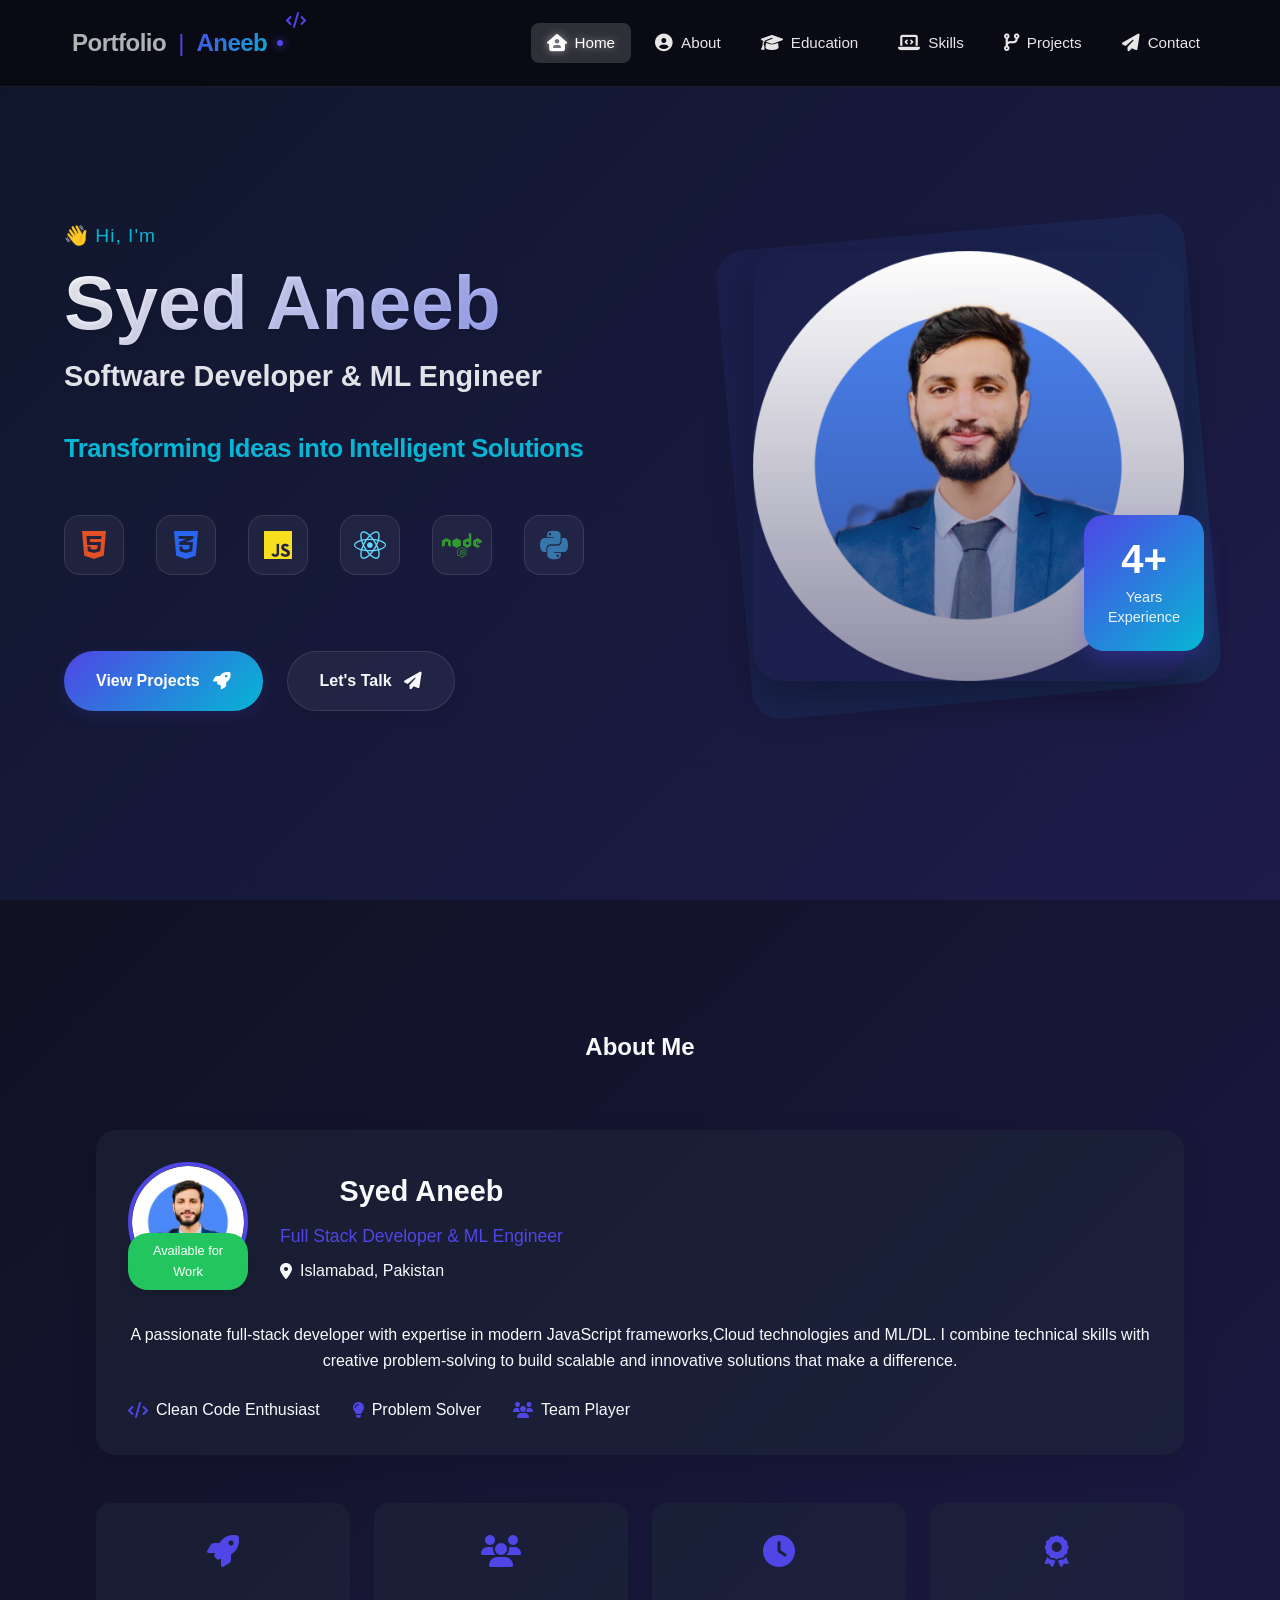
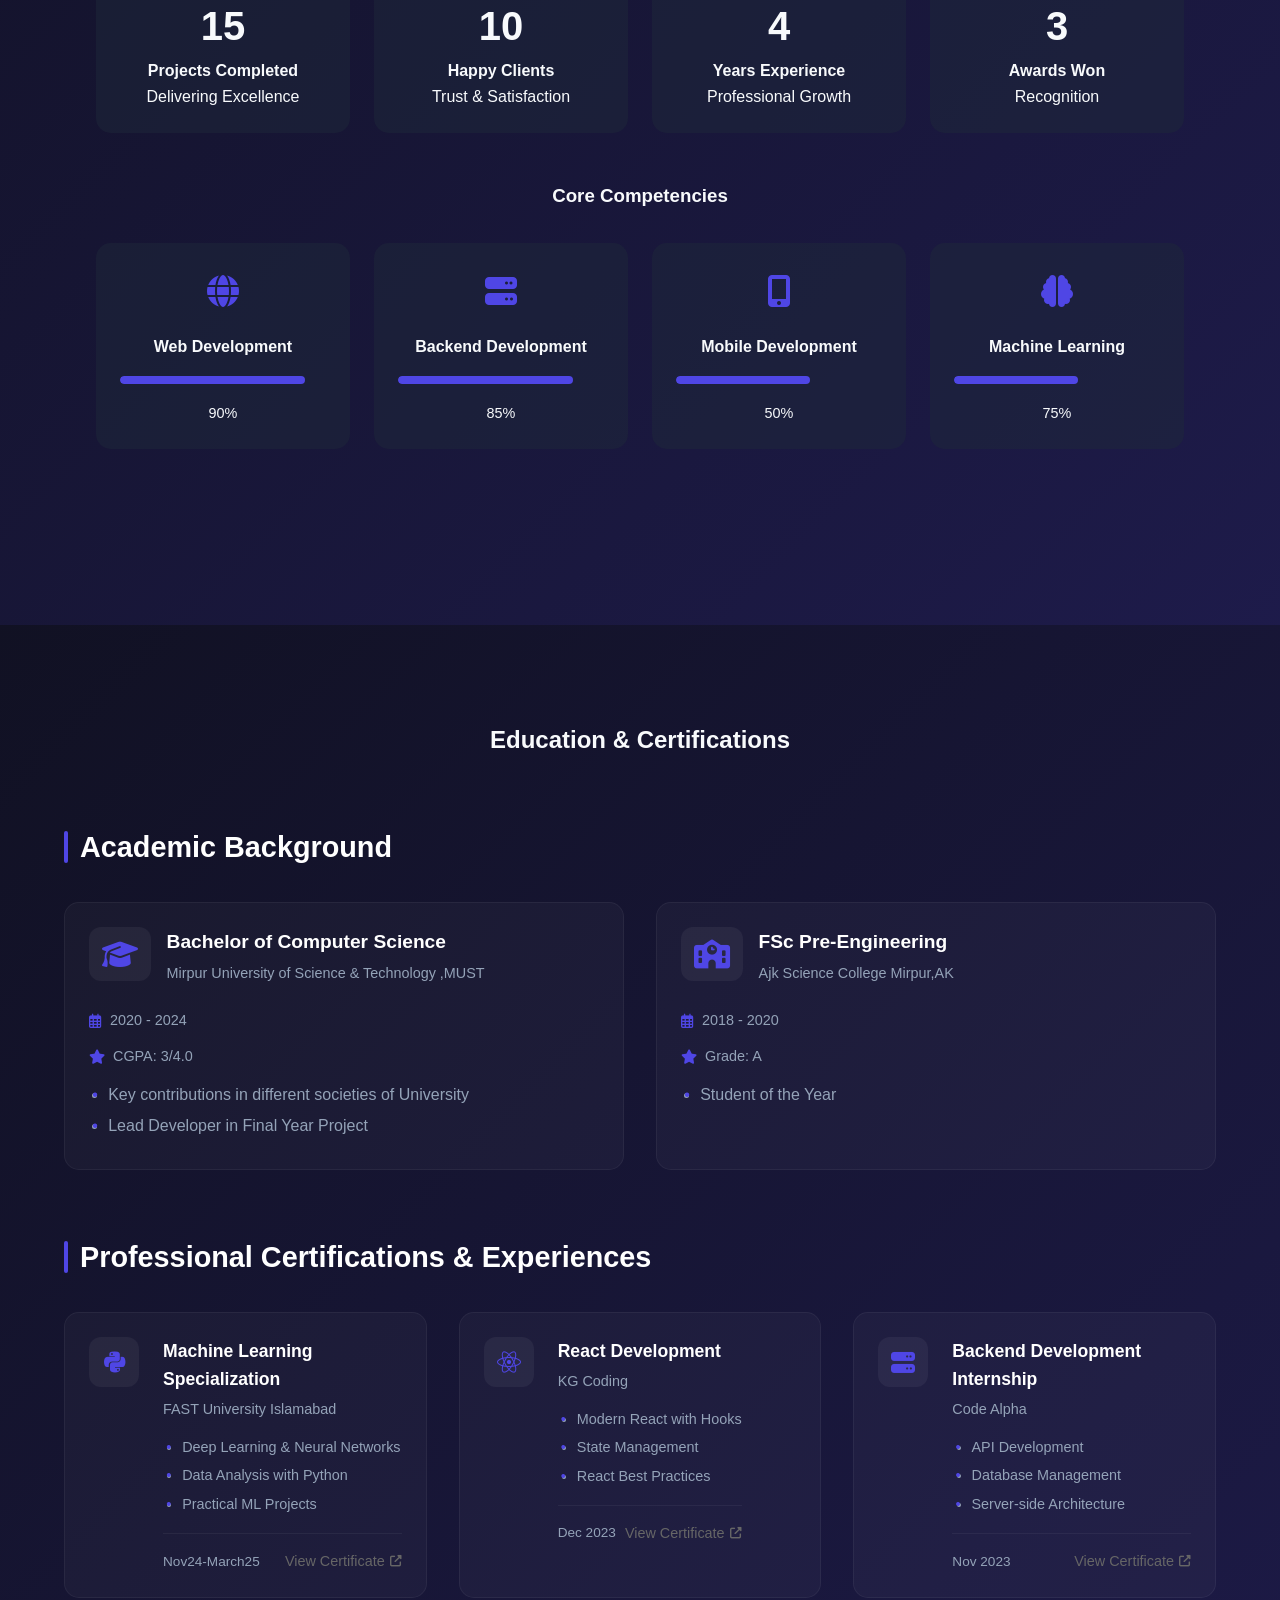
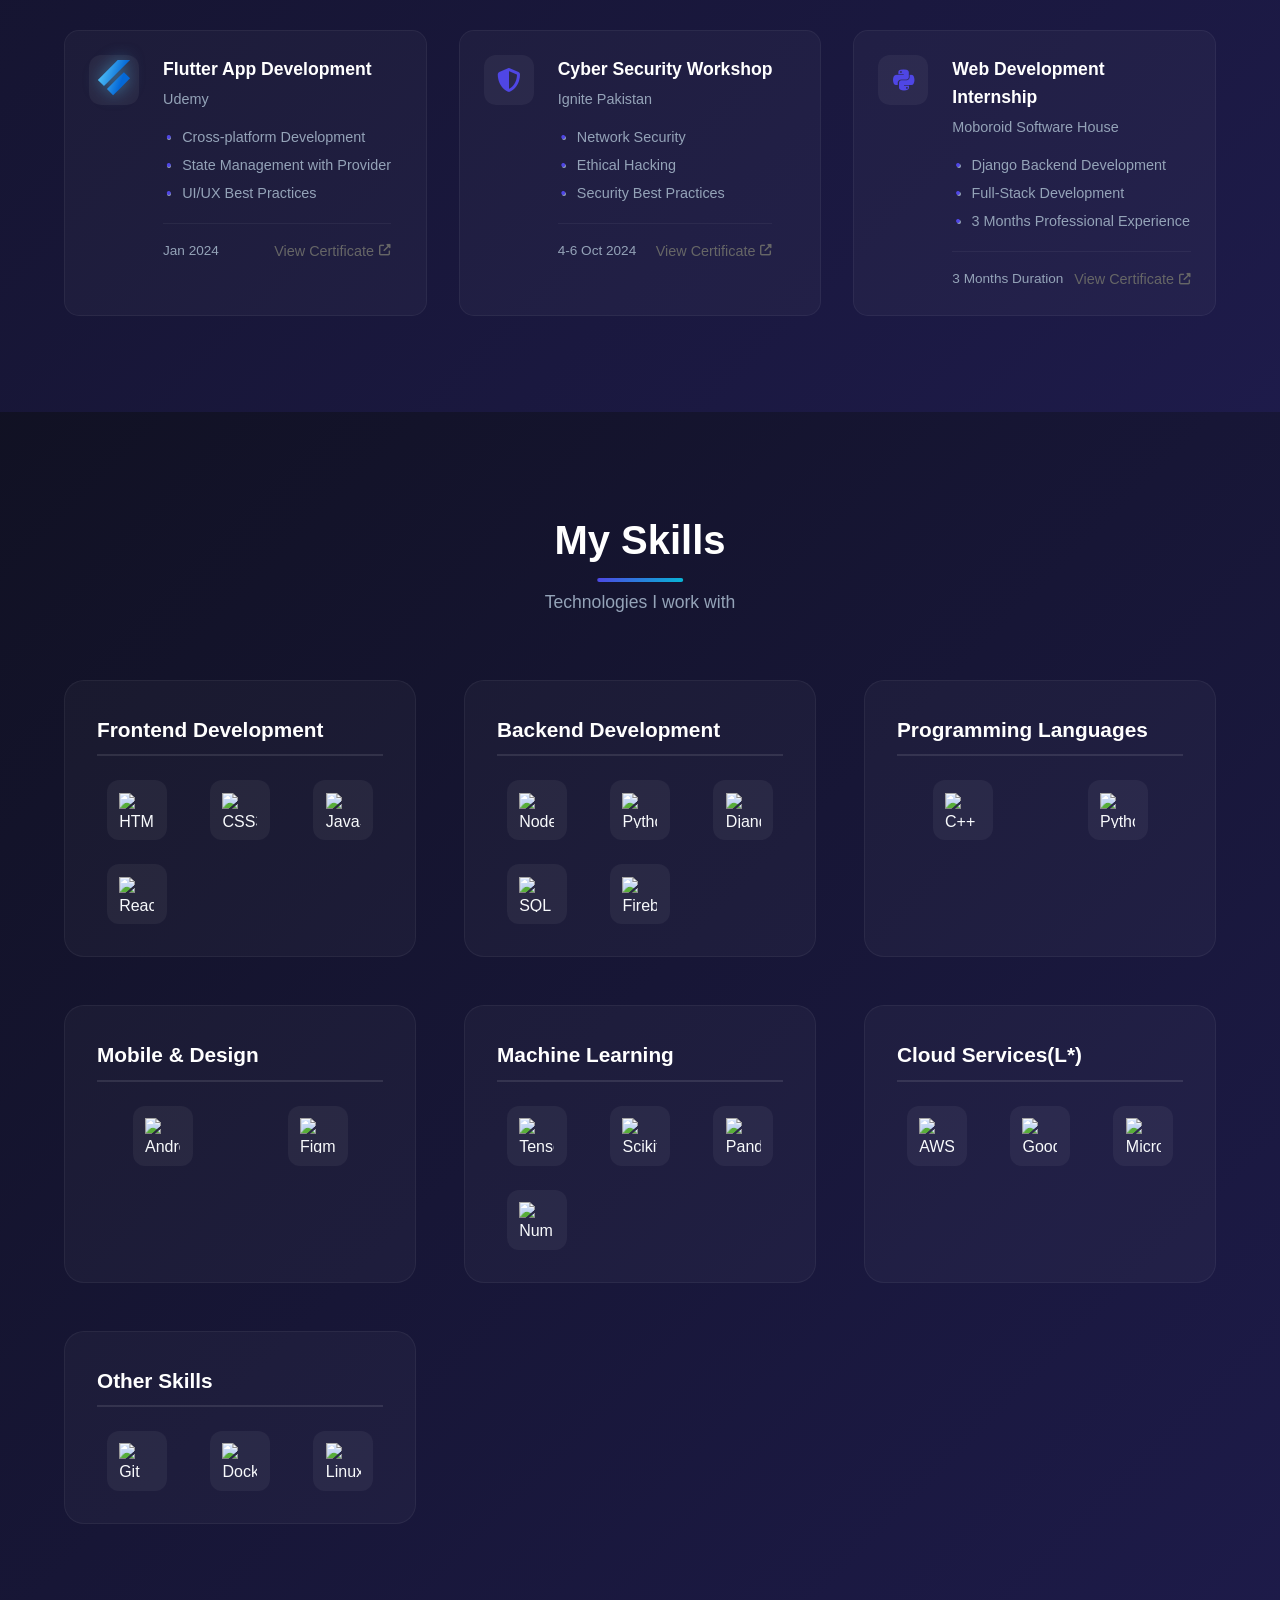
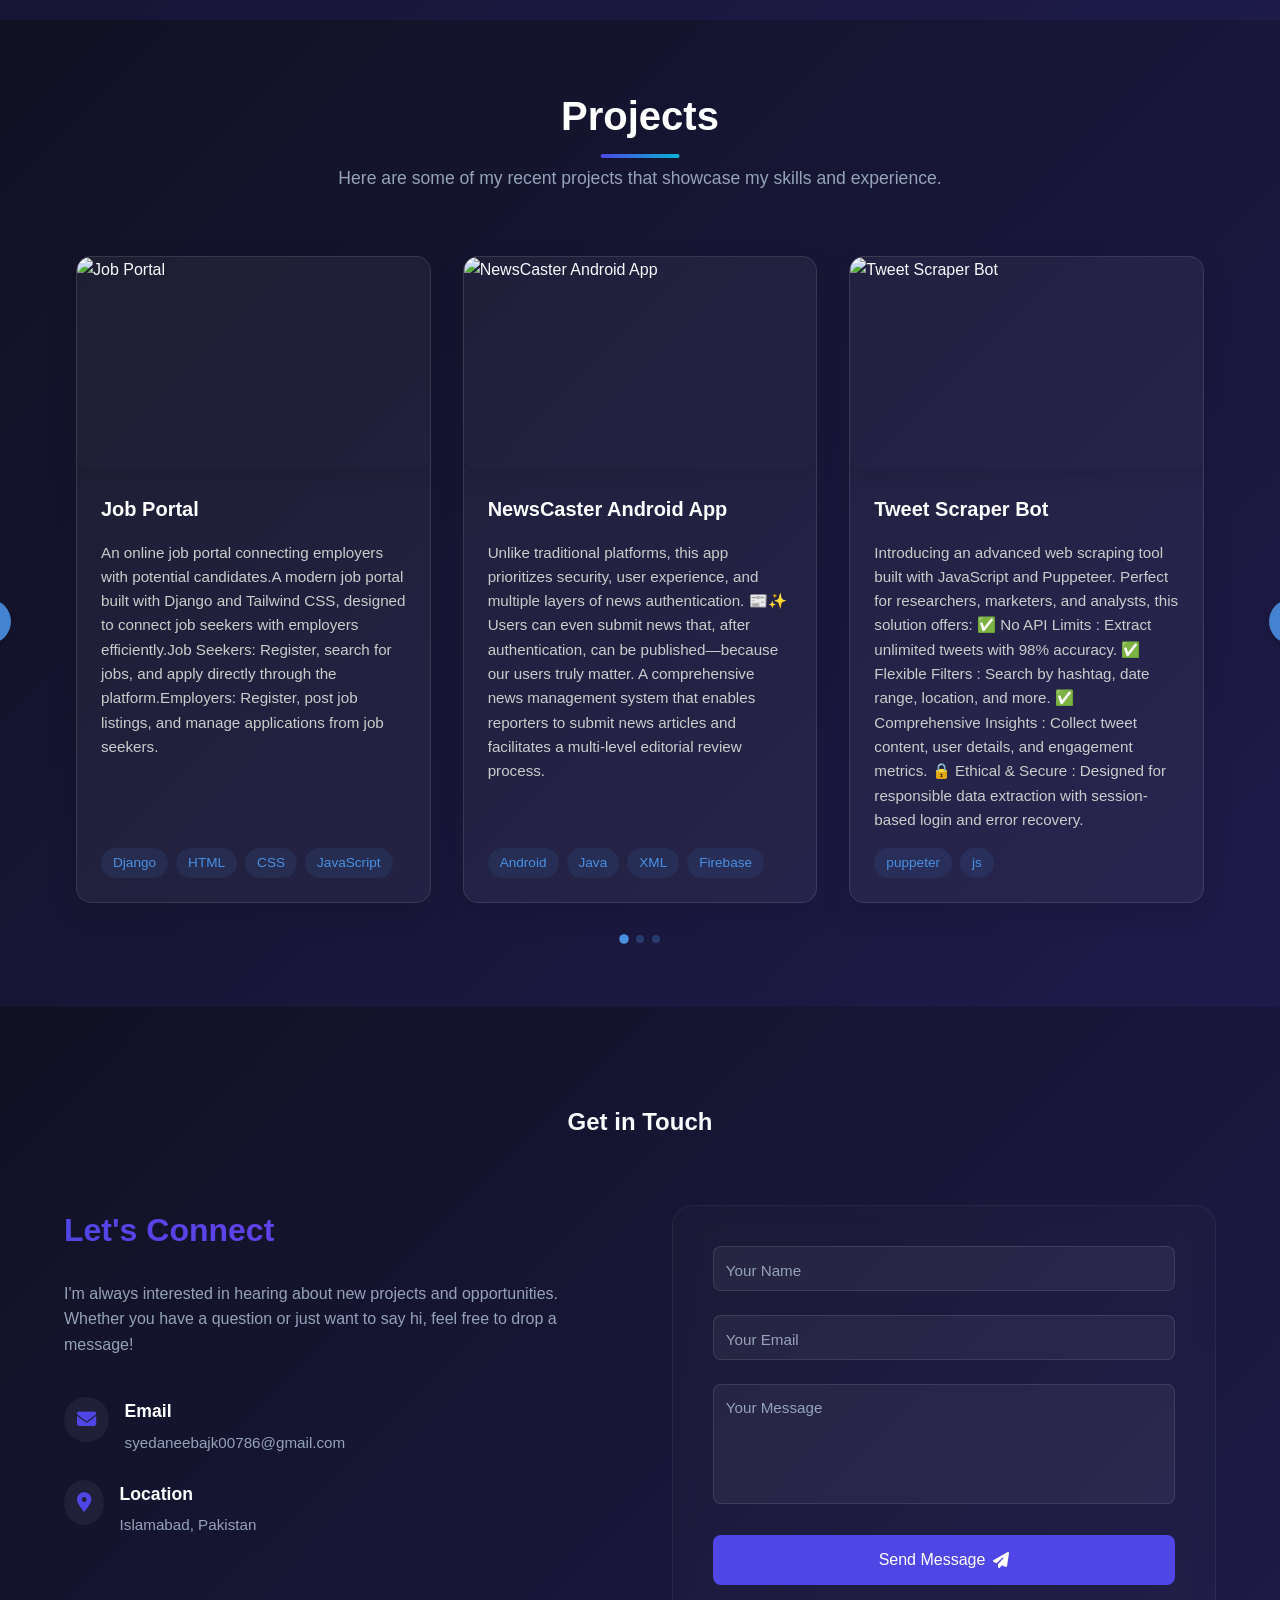
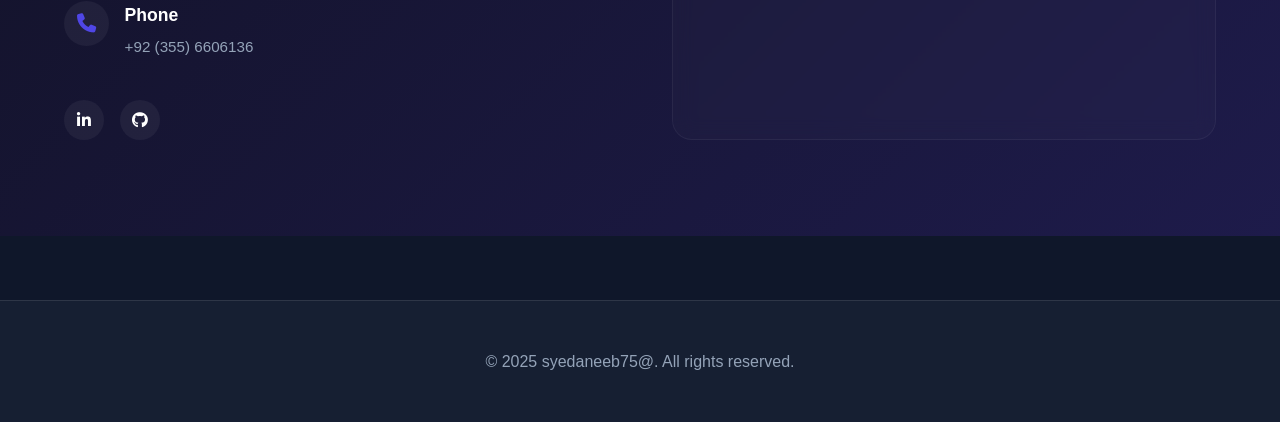
==== pf/html/index.html @ c7d862a1 "Initial commit: Portfolio website with project showcase" ====
<!DOCTYPE html>
<html lang="en">
<head>
    <meta charset="UTF-8">
    <meta name="viewport" content="width=device-width, initial-scale=1.0">
    <title>Full-Stack Developer Portfolio</title>
    <link rel="stylesheet" href="../css/style.css">
    <link rel="stylesheet" href="../css/projects.css">
    <link rel="stylesheet" href="../css/progress.css">
    <link rel="stylesheet" href="../css/contact.css">
    <link rel="stylesheet" href="../css/education.css">
    <link rel="stylesheet" href="../css/about.css">
    <!-- Font Awesome -->
    <link rel="stylesheet" href="https://cdnjs.cloudflare.com/ajax/libs/font-awesome/6.4.0/css/all.min.css">
    <!-- GSAP for animations -->
    <script src="https://cdnjs.cloudflare.com/ajax/libs/gsap/3.12.2/gsap.min.js"></script>
    <script src="https://cdnjs.cloudflare.com/ajax/libs/gsap/3.12.2/ScrollTrigger.min.js"></script>
    <script src="https://cdnjs.cloudflare.com/ajax/libs/gsap/3.12.2/ScrollToPlugin.min.js"></script>
    
    <!-- EmailJS CDN -->
    <script type="text/javascript" src="https://cdn.jsdelivr.net/npm/@emailjs/browser@3/dist/email.min.js"></script>

    <!-- Custom JS -->
    <script src="../js/projects.js" defer></script>
    <script src="../js/about.js" defer></script>
    <script src="../js/progress.js" defer></script>
    <script src="../js/contact.js" defer></script>
</head>
<body>
    <!-- Navigation -->
    <nav class="navbar">
        <div class="nav-container">
            <a href="#" class="nav-logo">
                <div class="logo-wrapper">
                    <span class="logo-text">Portfolio</span>
                    <span class="logo-separator">|</span>
                    <span class="logo-name">Aneeb</span>
                    <div class="logo-dot"></div>
                </div>
                <span class="premium-logo-badge">
                    <i class="fas fa-code"></i>
                </span>
            </a>

            <div class="nav-menu">
                <a href="#home" class="nav-link active">
                    <i class="fas fa-house-user"></i>
                    <span>Home</span>
                </a>
                <a href="#about" class="nav-link">
                    <i class="fas fa-user-circle"></i>
                    <span>About</span>
                </a>
                <a href="#education" class="nav-link">
                    <i class="fas fa-graduation-cap"></i>
                    <span>Education</span>
                </a>
                <a href="#skills" class="nav-link">
                    <i class="fas fa-laptop-code"></i>
                    <span>Skills</span>
                </a>
                <a href="#projects" class="nav-link">
                    <i class="fas fa-code-branch"></i>
                    <span>Projects</span>
                </a>
                <a href="#contact" class="nav-link">
                    <i class="fas fa-paper-plane"></i>
                    <span>Contact</span>
                </a>
            </div>

           
            <button class="nav-toggle">
                <span class="premium-badge">PRO</span>
                <i class="fas fa-bars"></i>
            </button>
        </div>
    </nav>

    <!-- Hero Section -->
    <section id="home" class="hero">
        <div class="hero-container">
            <div class="hero-content">
                <div class="hero-text">
                    <div class="title-wrapper">
                        <span class="pre-title">👋 Hi, I'm</span>
                        <h1 class="hero-title">Syed Aneeb</h1>
                        <p class="hero-role">Software Developer & ML Engineer</p>
                    </div>
                    <p class="hero-subtitle">Transforming Ideas into Intelligent Solutions</p>
                    
                    <div class="tech-stack">
                        <div class="tech-icon" data-tooltip="HTML5">
                            <div class="icon-wrapper">
                                <i class="fab fa-html5" style="color: #e34f26;"></i>
                            </div>
                            <span class="icon-name">HTML5</span>
                        </div>
                        <div class="tech-icon" data-tooltip="CSS3">
                            <div class="icon-wrapper">
                                <i class="fab fa-css3-alt" style="color: #2965f1;"></i>
                            </div>
                            <span class="icon-name">CSS3</span>
                        </div>
                        <div class="tech-icon" data-tooltip="JavaScript">
                            <div class="icon-wrapper">
                                <i class="fab fa-js" style="color: #f7df1e;"></i>
                            </div>
                            <span class="icon-name">JavaScript</span>
                        </div>
                        <div class="tech-icon" data-tooltip="React">
                            <div class="icon-wrapper">
                                <i class="fab fa-react" style="color: #61dafb;"></i>
                            </div>
                            <span class="icon-name">React</span>
                        </div>
                        <div class="tech-icon" data-tooltip="Node.js">
                            <div class="icon-wrapper">
                                <i class="fab fa-node" style="color: #339933;"></i>
                            </div>
                            <span class="icon-name">Node.js</span>
                        </div>
                        <div class="tech-icon" data-tooltip="Python">
                            <div class="icon-wrapper">
                                <i class="fab fa-python" style="color: #3776ab;"></i>
                            </div>
                            <span class="icon-name">Python</span>
                        </div>
                    </div>
                    <div class="hero-cta">
                        <a href="#projects" class="primary-btn">
                            <span>View Projects</span>
                            <i class="fas fa-rocket"></i>
                        </a>
                        <a href="#contact" class="secondary-btn">
                            <span>Let's Talk</span>
                            <i class="fas fa-paper-plane"></i>
                        </a>
                    </div>
                </div>
                <div class="hero-image-container">
                    <div class="hero-image">
                        <div class="image-wrapper">
                            <img src="../images/profile-pic.png" alt="Developer Profile">
                        </div>
                        <div class="experience-badge">
                            <span>4+</span>
                            <p>Years<br>Experience</p>
                        </div>
                    </div>
                    <div class="image-shape"></div>
                </div>
            </div>
        </div>
    </section>

    <!-- About Section -->
    <section id="about" class="about">
        <div class="about-container">
            <div class="about-content">
                <h2 class="section-title">About Me</h2>
                
                <!-- Personal Info Card -->
                <div class="personal-info-card">
                    <div class="info-header">
                        <div class="avatar-wrapper">
                            <img src="../images/profile-pic.png" alt="Profile Picture" class="avatar">
                            <div class="status-badge">
                                <span>Available for Work</span>
                            </div>
                        </div>
                        <div class="header-text">
                            <h3>Syed Aneeb</h3>
                            <p class="role">Full Stack Developer & ML Engineer</p>
                            <div class="location">
                                <i class="fas fa-map-marker-alt"></i>
                                <span>Islamabad, Pakistan</span>
                            </div>
                        </div>
                    </div>
                    
                    <div class="bio-text">
                        <p>A passionate full-stack developer with expertise in modern JavaScript frameworks,Cloud technologies and ML/DL. I combine technical skills with creative problem-solving to build scalable and innovative solutions that make a difference.</p>
                        <div class="key-highlights">
                            <div class="highlight-item">
                                <i class="fas fa-code"></i>
                                <span>Clean Code Enthusiast</span>
                            </div>
                            <div class="highlight-item">
                                <i class="fas fa-lightbulb"></i>
                                <span>Problem Solver</span>
                            </div>
                            <div class="highlight-item">
                                <i class="fas fa-users"></i>
                                <span>Team Player</span>
                            </div>
                        </div>
                    </div>
                </div>

                <!-- Experience Stats -->
                <div class="experience-stats">
                    <div class="stats-grid">
                        <div class="stat-card" data-aos="fade-up">
                            <div class="stat-icon">
                                <i class="fas fa-rocket"></i>
                            </div>
                            <div class="stat-content">
                                <div class="stat-number" data-target="15">0</div>
                                <h4>Projects Completed</h4>
                                <p>Delivering Excellence</p>
                            </div>
                            <div class="progress-ring">
                                <svg>
                                    <circle cx="40" cy="40" r="35"></circle>
                                </svg>
                            </div>
                        </div>

                        <div class="stat-card" data-aos="fade-up" data-aos-delay="100">
                            <div class="stat-icon">
                                <i class="fas fa-users"></i>
                            </div>
                            <div class="stat-content">
                                <div class="stat-number" data-target="10">0</div>
                                <h4>Happy Clients</h4>
                                <p>Trust & Satisfaction</p>
                            </div>
                            <div class="progress-ring">
                                <svg>
                                    <circle cx="40" cy="40" r="35"></circle>
                                </svg>
                            </div>
                        </div>

                        <div class="stat-card" data-aos="fade-up" data-aos-delay="200">
                            <div class="stat-icon">
                                <i class="fas fa-clock"></i>
                            </div>
                            <div class="stat-content">
                                <div class="stat-number" data-target="4">0</div>
                                <h4>Years Experience</h4>
                                <p>Professional Growth</p>
                            </div>
                            <div class="progress-ring">
                                <svg>
                                    <circle cx="40" cy="40" r="35"></circle>
                                </svg>
                            </div>
                        </div>

                        <div class="stat-card" data-aos="fade-up" data-aos-delay="300">
                            <div class="stat-icon">
                                <i class="fas fa-award"></i>
                            </div>
                            <div class="stat-content">
                                <div class="stat-number" data-target="3">0</div>
                                <h4>Awards Won</h4>
                                <p>Recognition</p>
                            </div>
                            <div class="progress-ring">
                                <svg>
                                    <circle cx="40" cy="40" r="35"></circle>
                                </svg>
                            </div>
                        </div>
                    </div>
                </div>

                <!-- Core Competencies -->
                <div class="core-competencies">
                    <h3>Core Competencies</h3>
                    <div class="competencies-grid">
                        <div class="competency-card" data-aos="zoom-in">
                            <div class="competency-icon">
                                <i class="fas fa-globe"></i>
                            </div>
                            <h4>Web Development</h4>
                            <div class="skill-bar">
                                <div class="skill-progress" data-progress="90"></div>
                            </div>
                            <span class="skill-percentage">90%</span>
                        </div>

                        <div class="competency-card" data-aos="zoom-in" data-aos-delay="100">
                            <div class="competency-icon">
                                <i class="fas fa-server"></i>
                            </div>
                            <h4>Backend Development</h4>
                            <div class="skill-bar">
                                <div class="skill-progress" data-progress="85"></div>
                            </div>
                            <span class="skill-percentage">85%</span>
                        </div>

                        <div class="competency-card" data-aos="zoom-in" data-aos-delay="200">
                            <div class="competency-icon">
                                <i class="fas fa-mobile-alt"></i>
                            </div>
                            <h4>Mobile Development</h4>
                            <div class="skill-bar">
                                <div class="skill-progress" data-progress="65"></div>
                            </div>
                            <span class="skill-percentage">50%</span>
                        </div>

                        <div class="competency-card" data-aos="zoom-in" data-aos-delay="300">
                            <div class="competency-icon">
                                <i class="fas fa-brain"></i>
                            </div>
                            <h4>Machine Learning</h4>
                            <div class="skill-bar">
                                <div class="skill-progress" data-progress="60"></div>
                            </div>
                            <span class="skill-percentage">75%</span>
                        </div>
                    </div>
                </div>
            </div>
        </div>
    </section>

    <!-- Education Section -->
    <section id="education" class="education">
        <div class="container">
            <h2 class="section-title">Education & Certifications</h2>
            <div class="education-wrapper">
                <!-- Academic Education -->
                <div class="education-group">
                    <h3 class="group-title">Academic Background</h3>
                    <div class="education-cards">
                        <div class="education-card" data-aos="fade-up">
                            <div class="card-header">
                                <i class="fas fa-graduation-cap"></i>
                                <div class="header-content">
                                    <h4>Bachelor of Computer Science</h4>
                                    <p class="institution">Mirpur University of Science & Technology ,MUST</p>
                                </div>
                            </div>
                            <div class="card-body">
                                <p class="duration"><i class="far fa-calendar-alt"></i> 2020 - 2024</p>
                                <p class="grade"><i class="fas fa-star"></i> CGPA: 3/4.0</p>
                                <ul class="highlights">
                                    <li>Key contributions in different societies of University</li>
                                
                                    <li>Lead Developer in Final Year Project</li>
                                </ul>
                            </div>
                        </div>

                        <div class="education-card" data-aos="fade-up" data-aos-delay="100">
                            <div class="card-header">
                                <i class="fas fa-school"></i>
                                <div class="header-content">
                                    <h4>FSc Pre-Engineering</h4>
                                    <p class="institution">Ajk Science College Mirpur,AK</p>
                                </div>
                            </div>
                            <div class="card-body">
                                <p class="duration"><i class="far fa-calendar-alt"></i> 2018 - 2020</p>
                                <p class="grade"><i class="fas fa-star"></i> Grade: A</p>
                                <ul class="highlights">
                                    <li>Student of the Year</li>
                                    
                                </ul>
                            </div>
                        </div>
                    </div>
                </div>

                <!-- Certifications -->
                <div class="education-group">
                    <h3 class="group-title">Professional Certifications & Experiences</h3>
                    <div class="certifications-wrapper">
                        <div class="certifications-grid">
                            <!-- Machine Learning Certification -->
                            <div class="certification-card" data-aos="fade-up" data-certificate-url="../images/MLC.jpg">
                                <div class="cert-icon">
                                    <i class="fab fa-python"></i>
                                </div>
                                <div class="cert-content">
                                    <h4>Machine Learning Specialization</h4>
                                    <p class="issuer">FAST University Islamabad</p>
                                    <ul class="cert-details">
                                        <li>Deep Learning & Neural Networks</li>
                                        <li>Data Analysis with Python</li>
                                        <li>Practical ML Projects</li>
                                    </ul>
                                    <div class="cert-footer">
                                        <span class="date">Nov24-March25</span>
                                        <a href="javascript:void(0)" class="view-cert">View Certificate <i class="fas fa-external-link-alt"></i></a>
                                    </div>
                                </div>
                            </div>

                            <!-- React Development -->
                            <div class="certification-card" data-aos="fade-up" data-aos-delay="100">
                                <div class="cert-icon">
                                    <i class="fab fa-react"></i>
                                </div>
                                <div class="cert-content">
                                    <h4>React Development</h4>
                                    <p class="issuer">KG Coding</p>
                                    <ul class="cert-details">
                                        <li>Modern React with Hooks</li>
                                        <li>State Management</li>
                                        <li>React Best Practices</li>
                                    </ul>
                                    <div class="cert-footer">
                                        <span class="date">Dec 2023</span>
                                        <a href="javascript:void(0)" class="view-cert">View Certificate <i class="fas fa-external-link-alt"></i></a>
                                    </div>
                                </div>
                            </div>

                            <!-- Backend Development Internship -->
                            <div class="certification-card" data-aos="fade-up" data-aos-delay="200">
                                <div class="cert-icon">
                                    <i class="fas fa-server"></i>
                                </div>
                                <div class="cert-content">
                                    <h4>Backend Development Internship</h4>
                                    <p class="issuer">Code Alpha</p>
                                    <ul class="cert-details">
                                        <li>API Development</li>
                                        <li>Database Management</li>
                                        <li>Server-side Architecture</li>
                                    </ul>
                                    <div class="cert-footer">
                                        <span class="date">Nov 2023</span>
                                        <a href="javascript:void(0)" class="view-cert">View Certificate <i class="fas fa-external-link-alt"></i></a>
                                    </div>
                                </div>
                            </div>

                            <!-- Flutter App Development -->
                            <div class="certification-card" data-aos="fade-up" data-aos-delay="300">
                                <div class="cert-icon">
                                    <svg class="flutter-icon" viewBox="0 0 256 317" xmlns="http://www.w3.org/2000/svg" preserveAspectRatio="xMidYMid">
                                        <defs>
                                            <linearGradient x1="3.952%" y1="26.993%" x2="75.897%" y2="52.919%" id="flutter-grad">
                                                <stop offset="0%" style="stop-color:#54C5F8"/>
                                                <stop offset="100%" style="stop-color:#0468D7"/>
                                            </linearGradient>
                                        </defs>
                                        <path d="M157.666 0L0 157.667l48.8 48.8L255.268.001 157.666 0zM156.567 145.397L72.15 229.815l48.984 49.716 48.71-48.71 85.425-85.424-48.702-48.702z" fill="url(#flutter-grad)"/>
                                    </svg>
                                </div>
                                <div class="cert-content">
                                    <h4>Flutter App Development</h4>
                                    <p class="issuer">Udemy</p>
                                    <ul class="cert-details">
                                        <li>Cross-platform Development</li>
                                        <li>State Management with Provider</li>
                                        <li>UI/UX Best Practices</li>
                                    </ul>
                                    <div class="cert-footer">
                                        <span class="date">Jan 2024</span>
                                        <a href="javascript:void(0)" class="view-cert">View Certificate <i class="fas fa-external-link-alt"></i></a>
                                    </div>
                                </div>
                            </div>

                            <!-- Cyber Security Workshop -->
                            <div class="certification-card" data-aos="fade-up" data-certificate-url="../images/cyber.jpg">
                                <div class="cert-icon">
                                    <i class="fas fa-shield-alt"></i>
                                </div>
                                <div class="cert-content">
                                    <h4>Cyber Security Workshop</h4>
                                    <p class="issuer">Ignite Pakistan</p>
                                    <ul class="cert-details">
                                        <li>Network Security</li>
                                        <li>Ethical Hacking</li>
                                        <li>Security Best Practices</li>
                                    </ul>
                                    <div class="cert-footer">
                                        <span class="date">4-6 Oct 2024</span>
                                        <a href="javascript:void(0)" class="view-cert">View Certificate <i class="fas fa-external-link-alt"></i></a>
                                    </div>
                                </div>
                            </div>

                            <!-- Web Development Internship -->
                            <div class="certification-card" data-aos="fade-up" data-certificate-url="../images/web.jpg">
                                <div class="cert-icon">
                                    <i class="fab fa-python"></i>
                                </div>
                                <div class="cert-content">
                                    <h4>Web Development Internship</h4>
                                    <p class="issuer">Moboroid Software House</p>
                                    <ul class="cert-details">
                                        <li>Django Backend Development</li>
                                        <li>Full-Stack Development</li>
                                        <li>3 Months Professional Experience</li>
                                    </ul>
                                    <div class="cert-footer">
                                        <span class="date">3 Months Duration</span>
                                        <a href="javascript:void(0)" class="view-cert">View Certificate <i class="fas fa-external-link-alt"></i></a>
                                    </div>
                                </div>
                            </div>
                        </div>
                    </div>
                </div>
            </div>
        </div>
    </section>

    <!-- Skills Section -->
    <section id="skills" class="skills-section">
        <div class="container">
            <div class="section-title">
                <h2>My Skills</h2>
                <p>Technologies I work with</p>
            </div>

            <div class="skills-container">
                <!-- Frontend Development -->
                <div class="skill-category">
                    <h3>Frontend Development</h3>
                    <div class="skill-grid">
                        <div class="skill-item" data-tooltip="HTML5">
                            <img src="https://cdn.jsdelivr.net/gh/devicons/devicon/icons/html5/html5-original.svg" alt="HTML5">
                        </div>
                        <div class="skill-item" data-tooltip="CSS3">
                            <img src="https://cdn.jsdelivr.net/gh/devicons/devicon/icons/css3/css3-original.svg" alt="CSS3">
                        </div>
                        <div class="skill-item" data-tooltip="JavaScript">
                            <img src="https://cdn.jsdelivr.net/gh/devicons/devicon/icons/javascript/javascript-original.svg" alt="JavaScript">
                        </div>
                        <div class="skill-item" data-tooltip="React">
                            <img src="https://cdn.jsdelivr.net/gh/devicons/devicon/icons/react/react-original.svg" alt="React">
                        </div>
                    </div>
                </div>

                <!-- Backend Development -->
                <div class="skill-category">
                    <h3>Backend Development</h3>
                    <div class="skill-grid">
                        <div class="skill-item" data-tooltip="Node.js">
                            <img src="https://cdn.jsdelivr.net/gh/devicons/devicon/icons/nodejs/nodejs-original.svg" alt="Node.js">
                        </div>
                        <div class="skill-item" data-tooltip="Python">
                            <img src="https://cdn.jsdelivr.net/gh/devicons/devicon/icons/python/python-original.svg" alt="Python">
                        </div>
                        <div class="skill-item" data-tooltip="Django">
                            <img src="https://cdn.jsdelivr.net/gh/devicons/devicon/icons/django/django-plain.svg" alt="Django">
                        </div>
                        <div class="skill-item" data-tooltip="SQL">
                            <img src="https://cdn.jsdelivr.net/gh/devicons/devicon/icons/mysql/mysql-original.svg" alt="SQL">
                        </div>
                        <div class="skill-item" data-tooltip="Firebase">
                            <img src="https://cdn.jsdelivr.net/gh/devicons/devicon/icons/firebase/firebase-plain.svg" alt="Firebase">
                        </div>
                    </div>
                </div>

                <!-- Programming Languages -->
                <div class="skill-category">
                    <h3>Programming Languages</h3>
                    <div class="skill-grid">
                        <div class="skill-item" data-tooltip="C++">
                            <img src="https://cdn.jsdelivr.net/gh/devicons/devicon/icons/cplusplus/cplusplus-original.svg" alt="C++">
                        </div>
                        <div class="skill-item" data-tooltip="Python">
                            <img src="https://cdn.jsdelivr.net/gh/devicons/devicon/icons/python/python-original.svg" alt="Python">
                        </div>
                    </div>
                </div>

                <!-- Mobile & Design -->
                <div class="skill-category">
                    <h3>Mobile & Design</h3>
                    <div class="skill-grid">
                        <div class="skill-item" data-tooltip="Android">
                            <img src="https://cdn.jsdelivr.net/gh/devicons/devicon/icons/android/android-original.svg" alt="Android">
                        </div>
                        <div class="skill-item" data-tooltip="Figma">
                            <img src="https://cdn.jsdelivr.net/gh/devicons/devicon/icons/figma/figma-original.svg" alt="Figma">
                        </div>
                    </div>
                </div>

                <!-- Machine Learning -->
                <div class="skill-category">
                    <h3>Machine Learning</h3>
                    <div class="skill-grid">
                        <div class="skill-item" data-tooltip="TensorFlow">
                            <img src="https://cdn.jsdelivr.net/gh/devicons/devicon/icons/tensorflow/tensorflow-original.svg" alt="TensorFlow">
                        </div>
                        <div class="skill-item" data-tooltip="Scikit-learn">
                            <img src="https://upload.wikimedia.org/wikipedia/commons/0/05/Scikit_learn_logo_small.svg" alt="Scikit-learn">
                        </div>
                        <div class="skill-item" data-tooltip="Pandas">
                            <img src="https://cdn.jsdelivr.net/gh/devicons/devicon/icons/pandas/pandas-original.svg" alt="Pandas">
                        </div>
                        <div class="skill-item" data-tooltip="NumPy">
                            <img src="https://cdn.jsdelivr.net/gh/devicons/devicon/icons/numpy/numpy-original.svg" alt="NumPy">
                        </div>
                    </div>
                </div>

                <!-- Cloud Services -->
                <div class="skill-category">
                    <h3>Cloud Services(L*)</h3>
                    <div class="skill-grid">
                        <div class="skill-item" data-tooltip="AWS">
                            <img src="https://skillicons.dev/icons?i=aws" alt="AWS">
                        </div>
                        <div class="skill-item" data-tooltip="Google Cloud">
                            <img src="https://skillicons.dev/icons?i=gcp" alt="Google Cloud">
                        </div>
                        <div class="skill-item" data-tooltip="Microsoft Azure">
                            <img src="https://skillicons.dev/icons?i=azure" alt="Microsoft Azure">
                        </div>
                    </div>
                </div>

                <!-- Other Skills -->
                <div class="skill-category">
                    <h3>Other Skills</h3>
                    <div class="skill-grid">
                        <div class="skill-item" data-tooltip="Git">
                            <img src="https://cdn.jsdelivr.net/gh/devicons/devicon/icons/git/git-original.svg" alt="Git">
                        </div>
                        <div class="skill-item" data-tooltip="Docker">
                            <img src="https://cdn.jsdelivr.net/gh/devicons/devicon/icons/docker/docker-original.svg" alt="Docker">
                        </div>
                        <div class="skill-item" data-tooltip="Linux">
                            <img src="https://cdn.jsdelivr.net/gh/devicons/devicon/icons/linux/linux-original.svg" alt="Linux">
                        </div>
                    </div>
                </div>
            </div>
        </div>
    </section>

    <!-- Projects Section -->
    <section id="projects" class="projects">
        <div class="container">
            <div class="section-title">
                <h2>Projects</h2>
                <p>Here are some of my recent projects that showcase my skills and experience.</p>
            </div>
            
            <div class="projects-container">
                <div class="projects-wrapper" id="projectsContainer">
                    <!-- Projects will be dynamically loaded here -->
                </div>
                
                <div class="projects-nav">
                    <button class="nav-btn prev-btn" aria-label="Previous projects">
                        <i class="fas fa-chevron-left"></i>
                    </button>
                    <button class="nav-btn next-btn" aria-label="Next projects">
                        <i class="fas fa-chevron-right"></i>
                    </button>
                </div>
                
                <div class="navigation-indicators"></div>
            </div>
        </div>
    </section>

    <!-- Contact Section -->
    <section id="contact" class="contact">
        <div class="container">
            <h2 class="section-title">Get in Touch</h2>
            <div class="contact-wrapper">
                <div class="contact-info">
                    <h3>Let's Connect</h3>
                    <p>I'm always interested in hearing about new projects and opportunities. Whether you have a question or just want to say hi, feel free to drop a message!</p>
                    
                    <div class="contact-details">
                        <div class="contact-item">
                            <i class="fas fa-envelope"></i>
                            <div class="item-content">
                                <h4>Email</h4>
                                <a href="mailto:your.email@example.com">syedaneebajk00786@gmail.com</a>
                            </div>
                        </div>
                        <div class="contact-item">
                            <i class="fas fa-map-marker-alt"></i>
                            <div class="item-content">
                                <h4>Location</h4>
                                <p>Islamabad, Pakistan</p>
                            </div>
                        </div>
                        <div class="contact-item">
                            <i class="fas fa-phone"></i>
                            <div class="item-content">
                                <h4>Phone</h4>
                                <a href="tel:+1234567890">+92 (355) 6606136</a>
                            </div>
                        </div>
                    </div>

                    <div class="social-links">
                        <a href="https://www.linkedin.com/in/syedaneeb15/" class="social-link" aria-label="LinkedIn">
                            <i class="fab fa-linkedin-in"></i>
                        </a>
                        <a href="https://github.com/aneebnaqvi15" class="social-link" aria-label="GitHub">
                            <i class="fab fa-github"></i>
                        </a>
                    </div>
                </div>

                <div class="contact-form">
                    <form id="contactForm">
                        <div class="form-group">
                            <input type="text" name="from_name" id="name" required>
                            <label for="name">Your Name</label>
                        </div>
                        <div class="form-group">
                            <input type="email" name="user_email" id="email" required>
                            <label for="email">Your Email</label>
                        </div>
                        <div class="form-group">
                            <textarea name="message" id="message" required></textarea>
                            <label for="message">Your Message</label>
                        </div>
                        <button type="submit" class="submit-btn">
                            <span>Send Message</span>
                            <i class="fas fa-paper-plane"></i>
                        </button>
                    </form>
                </div>
            </div>
        </div>
    </section>

    <!-- Footer -->
    <footer class="footer">
        <div class="footer-content">
            <p>&copy; 2025 syedaneeb75@. All rights reserved.</p>
        </div>
    </footer>

    <div class="toast-container"></div>

    <!-- Initialize EmailJS -->
    <script type="text/javascript">
        (function() {
            emailjs.init("1BZnTnYiEcZkbcwNF");
        })();

        document.getElementById('contactForm').addEventListener('submit', function(event) {
            event.preventDefault();
            
            const submitBtn = document.querySelector('.submit-btn');
            const originalBtnContent = submitBtn.innerHTML;
            submitBtn.innerHTML = '<i class="fas fa-spinner fa-spin"></i> Sending...';
            submitBtn.disabled = true;

            // Add hidden fields for additional parameters
            const formData = new FormData(this);
            formData.append('to_name', 'syed aneeb');
            formData.append('reply_to', document.getElementById('email').value);

            emailjs.sendForm('service_dj42txp', 'template_9l48m3k', this)
                .then(function(response) {
                    console.log('SUCCESS!', response.status, response.text);
                    showToast('Message sent successfully! I will get back to you soon.', 'success');
                    document.getElementById('contactForm').reset();
                })
                .catch(function(error) {
                    console.log('FAILED...', error);
                    showToast('Failed to send message. Please try again later.', 'warning');
                })
                .finally(function() {
                    submitBtn.innerHTML = originalBtnContent;
                    submitBtn.disabled = false;
                });
        });
    </script>

    <!-- Custom JS -->
    <script>
        // Toast Notification Function
        function showToast(message, type = 'info') {
            const toastContainer = document.querySelector('.toast-container');
            const toast = document.createElement('div');
            toast.className = 'toast';
            
            let icon;
            switch(type) {
                case 'info':
                    icon = 'info-circle';
                    break;
                case 'warning':
                    icon = 'exclamation-circle';
                    break;
                case 'success':
                    icon = 'check-circle';
                    break;
                default:
                    icon = 'info-circle';
            }

            toast.innerHTML = `
                <i class="fas fa-${icon}"></i>
                <span class="message">${message}</span>
                <span class="close-btn">
                    <i class="fas fa-times"></i>
                </span>
            `;

            toastContainer.appendChild(toast);
            
            // Show toast with animation
            setTimeout(() => {
                toast.classList.add('show');
            }, 10);

            // Add click event to close button
            const closeBtn = toast.querySelector('.close-btn');
            closeBtn.addEventListener('click', () => {
                toast.classList.remove('show');
                setTimeout(() => {
                    toast.remove();
                }, 300);
            });

            // Auto remove after 5 seconds
            setTimeout(() => {
                if (toast.parentElement) {
                    toast.classList.remove('show');
                    setTimeout(() => {
                        toast.remove();
                    }, 300);
                }
            }, 5000);
        }

        // Function to show certificate modal
        function showCertificateModal(imageUrl) {
            const modal = document.createElement('div');
            modal.className = 'certificate-modal';
            modal.innerHTML = `
                <div class="modal-content">
                    <div class="modal-controls">
                        <button class="zoom-in-btn" title="Zoom In"><i class="fas fa-search-plus"></i></button>
                        <button class="zoom-out-btn" title="Zoom Out"><i class="fas fa-search-minus"></i></button>
                        <button class="reset-zoom-btn" title="Reset Zoom"><i class="fas fa-undo"></i></button>
                        <button class="close-modal" title="Close">&times;</button>
                    </div>
                    <div class="image-container">
                        <img src="${imageUrl}" alt="Certificate" class="certificate-image">
                    </div>
                </div>
            `;
            document.body.appendChild(modal);

            const img = modal.querySelector('.certificate-image');
            const container = modal.querySelector('.image-container');
            let scale = 1;
            let posX = 0;
            let posY = 0;

            // Wait for image to load to get its natural dimensions
            img.onload = () => {
                const imgAspectRatio = img.naturalWidth / img.naturalHeight;
                const containerWidth = container.clientWidth;
                const containerHeight = container.clientHeight;
                const containerAspectRatio = containerWidth / containerHeight;

                if (imgAspectRatio > containerAspectRatio) {
                    img.style.width = '100%';
                    img.style.height = 'auto';
                } else {
                    img.style.width = 'auto';
                    img.style.height = '100%';
                }
            };

            // Zoom functions
            function updateTransform() {
                img.style.transform = `scale(${scale}) translate(${posX}px, ${posY}px)`;
            }

            function zoomIn() {
                if (scale < 3) {
                    scale *= 1.2;
                    updateTransform();
                }
            }

            function zoomOut() {
                if (scale > 0.5) {
                    scale /= 1.2;
                    if (scale < 1) {
                        scale = 1;
                        posX = 0;
                        posY = 0;
                    }
                    updateTransform();
                }
            }

            function resetZoom() {
                scale = 1;
                posX = 0;
                posY = 0;
                updateTransform();
            }

            // Event listeners
            modal.querySelector('.zoom-in-btn').addEventListener('click', zoomIn);
            modal.querySelector('.zoom-out-btn').addEventListener('click', zoomOut);
            modal.querySelector('.reset-zoom-btn').addEventListener('click', resetZoom);
            modal.querySelector('.close-modal').addEventListener('click', () => modal.remove());

            // Mouse wheel zoom
            modal.addEventListener('wheel', (e) => {
                e.preventDefault();
                const rect = img.getBoundingClientRect();
                const mouseX = e.clientX - rect.left;
                const mouseY = e.clientY - rect.top;

                if (e.deltaY < 0) zoomIn();
                else zoomOut();
            });

            // Pan functionality
            let isDragging = false;
            let startX, startY;

            container.addEventListener('mousedown', (e) => {
                if (scale > 1) {
                    isDragging = true;
                    startX = e.clientX - posX;
                    startY = e.clientY - posY;
                    container.style.cursor = 'grabbing';
                }
            });

            container.addEventListener('mousemove', (e) => {
                if (isDragging && scale > 1) {
                    posX = e.clientX - startX;
                    posY = e.clientY - startY;
                    updateTransform();
                }
            });

            container.addEventListener('mouseup', () => {
                isDragging = false;
                container.style.cursor = 'grab';
            });

            container.addEventListener('mouseleave', () => {
                isDragging = false;
                container.style.cursor = 'grab';
            });

            // Close on background click
            modal.addEventListener('click', (e) => {
                if (e.target === modal) modal.remove();
            });
        }

        // Add click event listeners to certification view buttons
        document.addEventListener('DOMContentLoaded', () => {
            const certButtons = document.querySelectorAll('.view-cert');
            
            certButtons.forEach(button => {
                button.addEventListener('click', (e) => {
                    e.preventDefault();
                    const certCard = button.closest('.certification-card');
                    const certificateUrl = certCard.getAttribute('data-certificate-url');
                    console.log('Certificate URL:', certificateUrl);
                    
                    if (certificateUrl) {
                        showCertificateModal(certificateUrl);
                    } else {
                        showToast('Certificate will be available soon. Please check back later!', 'warning');
                    }
                });
            });
        });
    </script>
</body>
</html>
---- pf/css/style.css ----
/* Navbar Styles */
.navbar {
    position: fixed;
    top: 0;
    left: 0;
    right: 0;
    z-index: 1000;
    background: rgba(10, 10, 20, 0.95);
    backdrop-filter: blur(10px);
    -webkit-backdrop-filter: blur(10px);
    border-bottom: 1px solid rgba(255, 255, 255, 0.08);
    transition: all 0.3s ease;
}

.nav-container {
    max-width: 1400px;
    margin: 0 auto;
    padding: 1rem 5%;
    display: flex;
    align-items: center;
    justify-content: space-between;
}

.nav-menu {
    display: flex;
    gap: 0.5rem;
    align-items: center;
}

.nav-link {
    position: relative;
    display: flex;
    align-items: center;
    gap: 0.5rem;
    padding: 0.5rem 1rem;
    color: rgba(255, 255, 255, 0.9);
    text-decoration: none;
    font-weight: 500;
    font-size: 0.95rem;
    border-radius: 8px;
    transition: all 0.2s ease;
    overflow: hidden;
}

.nav-link::before {
    content: '';
    position: absolute;
    top: 0;
    left: 0;
    width: 100%;
    height: 100%;
    background: linear-gradient(135deg, var(--primary-color), var(--accent-color));
    opacity: 0;
    transition: opacity 0.2s ease;
}

.nav-link:hover {
    color: #fff;
    text-shadow: 0 0 8px rgba(255, 255, 255, 0.5);
    transform: translateY(-1px);
}

.nav-link:hover::before {
    opacity: 0.15;
}

.nav-link.active {
    color: #fff;
    text-shadow: 0 0 8px rgba(255, 255, 255, 0.5);
    box-shadow: 0 0 15px rgba(var(--primary-rgb), 0.3);
    background: rgba(var(--primary-rgb), 0.15);
}

.nav-link i {
    font-size: 1.1rem;
    transition: all 0.2s ease;
    position: relative;
    z-index: 1;
}

.nav-link:hover i {
    transform: translateY(-1px);
    text-shadow: 0 0 8px var(--primary-color);
}

/* Mobile Navigation */
@media (max-width: 968px) {
    .nav-toggle {
        display: flex;
        align-items: center;
        justify-content: center;
        width: 42px;
        height: 42px;
        padding: 0;
        border-radius: 8px;
        border: 1px solid rgba(255, 255, 255, 0.1);
        background: transparent;
        cursor: pointer;
        transition: all 0.2s ease;
        position: relative;
        z-index: 1001;
    }

    .nav-menu {
        position: fixed;
        top: 72px;
        right: -100%;
        width: 280px;
        height: calc(100vh - 72px);
        background: rgba(10, 10, 20, 0.98);
        backdrop-filter: blur(10px);
        -webkit-backdrop-filter: blur(10px);
        padding: 1.5rem;
        border-radius: 20px 0 0 20px;
        border: 1px solid rgba(255, 255, 255, 0.08);
        flex-direction: column;
        gap: 1rem;
        margin: 0;
        transition: all 0.3s ease-in-out;
        overflow-y: auto;
        z-index: 1000;
        box-shadow: -5px 0 20px rgba(0, 0, 0, 0.2);
    }

    .nav-menu.active {
        right: 0;
    }

    .nav-link {
        width: 100%;
        padding: 0.75rem 1rem;
        font-size: 1rem;
        background: rgba(255, 255, 255, 0.03);
        border: 1px solid rgba(255, 255, 255, 0.05);
    }

    .nav-link:hover {
        background: rgba(255, 255, 255, 0.08);
        border-color: rgba(255, 255, 255, 0.1);
    }

    .nav-toggle {
        display: flex;
        align-items: center;
        justify-content: center;
        cursor: pointer;
    }
}

@media (max-width: 480px) {
    .nav-container {
        padding: 0.75rem 1rem;
    }

    .logo-text {
        font-size: 1.25rem;
    }

    .nav-menu {
        width: 85%;
    }
}

/* Navbar Styles */
.navbar {
    position: fixed;
    top: 0;
    left: 0;
    right: 0;
    z-index: 1000;
    background: rgba(10, 10, 20, 0.95);
    backdrop-filter: blur(10px);
    -webkit-backdrop-filter: blur(10px);
    border-bottom: 1px solid rgba(255, 255, 255, 0.08);
    transition: all 0.3s ease;
}

.nav-container {
    max-width: 1400px;
    margin: 0 auto;
    padding: 1rem 5%;
    display: flex;
    align-items: center;
    justify-content: space-between;
}

.nav-logo {
    display: flex;
    align-items: center;
    text-decoration: none;
    position: relative;
    padding: 0.5rem;
}

.logo-wrapper {
    display: flex;
    align-items: center;
    gap: 0.5rem;
}

.logo-text {
    font-size: 1.5rem;
    font-weight: 700;
    color: var(--text-light);
    letter-spacing: -0.5px;
    opacity: 0.7;
}

.logo-separator {
    font-size: 1.5rem;
    font-weight: 300;
    color: var(--primary-color);
    margin: 0 0.25rem;
}

.logo-name {
    font-size: 1.5rem;
    font-weight: 800;
    background: linear-gradient(135deg, var(--primary-color), var(--accent-color));
    -webkit-background-clip: text;
    -webkit-text-fill-color: transparent;
    letter-spacing: -0.5px;
    position: relative;
}

.logo-name::after {
    content: '';
    position: absolute;
    bottom: -2px;
    left: 0;
    width: 100%;
    height: 2px;
    background: linear-gradient(90deg, var(--primary-color), transparent);
    transform: scaleX(0);
    transform-origin: left;
    transition: transform 0.3s ease;
}

.nav-logo:hover .logo-name::after {
    transform: scaleX(1);
}

.logo-dot {
    width: 6px;
    height: 6px;
    background: var(--primary-color);
    border-radius: 50%;
    margin-left: 2px;
    box-shadow: 0 0 10px var(--primary-color);
    animation: pulse 2s infinite;
}

@keyframes pulse {
    0% {
        transform: scale(1);
        opacity: 1;
    }
    50% {
        transform: scale(1.5);
        opacity: 0.5;
    }
    100% {
        transform: scale(1);
        opacity: 1;
    }
}

.premium-logo-badge {
    position: absolute;
    top: -8px;
    right: -15px;
    color: var(--primary-color);
    font-size: 1rem;
    filter: drop-shadow(0 0 8px rgba(var(--primary-rgb), 0.6));
    animation: float 3s ease-in-out infinite;
}

@keyframes float {
    0%, 100% {
        transform: translateY(0);
    }
    50% {
        transform: translateY(-5px);
    }
}

@media (max-width: 768px) {
    .logo-text {
        font-size: 1.25rem;
    }
    
    .logo-separator {
        font-size: 1.25rem;
    }
    
    .logo-name {
        font-size: 1.25rem;
    }
    
    .logo-dot {
        width: 5px;
        height: 5px;
    }
}

.nav-menu {
    display: flex;
    gap: 0.5rem;
    align-items: center;
}

.nav-link {
    position: relative;
    display: flex;
    align-items: center;
    gap: 0.5rem;
    padding: 0.5rem 1rem;
    color: rgba(255, 255, 255, 0.9);
    text-decoration: none;
    font-weight: 500;
    font-size: 0.95rem;
    border-radius: 8px;
    transition: all 0.2s ease;
}

.nav-link:hover {
    color: #fff;
    background: rgba(255, 255, 255, 0.1);
    transform: translateY(-1px);
}

.nav-link.active {
    color: #fff;
    background: rgba(255, 255, 255, 0.15);
}

.nav-link i {
    font-size: 1.1rem;
    transition: transform 0.2s ease;
}

.nav-link:hover i {
    transform: translateY(-1px);
}

.nav-toggle {
    display: none;
}

@media (max-width: 968px) {
    .nav-toggle {
        display: flex;
        align-items: center;
        justify-content: center;
        width: 42px;
        height: 42px;
        padding: 0;
        border-radius: 8px;
        border: 1px solid rgba(255, 255, 255, 0.1);
        background: transparent;
        cursor: pointer;
        transition: all 0.2s ease;
        position: relative;
        z-index: 1001;
    }

    .nav-menu {
        position: fixed;
        top: 72px;
        left: -100%;
        width: 85%;
        height: calc(100vh - 72px);
        background: rgba(10, 10, 20, 0.95);
        backdrop-filter: blur(10px);
        -webkit-backdrop-filter: blur(10px);
        padding: 1.5rem;
        border-radius: 0 20px 20px 0;
        flex-direction: column;
        gap: 0.75rem;
        transition: all 0.3s ease-in-out;
        overflow-y: auto;
        z-index: 1000;
    }

    .nav-menu.active {
        left: 0;
    }

    .nav-link {
        width: 100%;
        padding: 0.75rem 1rem;
        font-size: 1rem;
    }

    .nav-toggle {
        display: flex;
        align-items: center;
        justify-content: center;
        cursor: pointer;
    }
}

@media (max-width: 480px) {
    .nav-container {
        padding: 0.75rem 1rem;
    }

    .logo-text {
        font-size: 1.25rem;
    }

    .nav-menu {
        width: 100%;
        border-radius: 0;
    }
}

/* About Section */
.about {
    padding: 6rem 5%;
    background: linear-gradient(135deg, rgba(17, 17, 35, 0.98) 0%, rgba(30, 27, 75, 0.98) 100%);
}

.about-container {
    max-width: 1400px;
    margin: 0 auto;
    display: flex;
    flex-direction: column;
    gap: 4rem;
}

.about-left {
    width: 100%;
    position: relative;
}

.about-image-wrapper {
    position: relative;
    border-radius: 20px;
    overflow: hidden;
    width: 100%;
    max-width: 500px;
    margin: 0 auto;
    aspect-ratio: 1;
}

.about-image {
    width: 100%;
    height: 100%;
    object-fit: cover;
}

.about-content {
    text-align: center;
    margin-bottom: 3rem;
}

.about-text {
    color: var(--text-gray);
    line-height: 1.7;
    margin-bottom: 2.5rem;
    max-width: 800px;
    margin: 0 auto 2.5rem;
}

/* Progress Bars */
.skills-grid {
    display: flex;
    flex-direction: column;
    gap: 1.5rem;
    max-width: 800px;
    margin: 0 auto;
}

.skill-item {
    width: 100%;
}

.skill-info {
    display: flex;
    justify-content: space-between;
    margin-bottom: 0.5rem;
    color: #fff;
}

.progress-bar {
    width: 100%;
    height: 8px;
    background: rgba(255, 255, 255, 0.1);
    border-radius: 4px;
    overflow: hidden;
}

.progress {
    height: 100%;
    background: var(--primary-color);
    border-radius: 4px;
    transition: width 1s ease-in-out;
}

/* Counters */
.about-counters {
    display: grid;
    grid-template-columns: repeat(4, 1fr);
    gap: 1.5rem;
    margin-top: 2rem;
    max-width: 800px;
    margin: 2rem auto 0;
}

.counter-item {
    background: rgba(255, 255, 255, 0.03);
    border: 1px solid rgba(255, 255, 255, 0.1);
    padding: 1.5rem;
    border-radius: 15px;
    text-align: center;
    transition: transform 0.3s ease;
}

.counter-item:hover {
    transform: translateY(-5px);
}

.counter-value {
    font-size: 2rem;
    font-weight: 600;
    color: var(--primary-color);
    margin-bottom: 0.5rem;
}

.counter-label {
    color: var(--text-gray);
    font-size: 0.9rem;
}

@media (max-width: 992px) {
    .about-counters {
        grid-template-columns: repeat(2, 1fr);
    }
}

@media (max-width: 768px) {
    .about {
        padding: 4rem 5%;
    }
    
    .about-image-wrapper {
        max-width: 400px;
    }
    
    .counter-value {
        font-size: 1.8rem;
    }
}

@media (max-width: 480px) {
    .about-image-wrapper {
        max-width: 300px;
    }
    
    .about-counters {
        grid-template-columns: 1fr;
    }
    
    .skills-grid {
        gap: 1rem;
    }
    
    .skill-info {
        font-size: 0.9rem;
    }
}

/* Image Section */
.about-left {
    position: relative;
}

.about-image-wrapper {
    position: relative;
    border-radius: 20px;
    overflow: hidden;
    height: 400px;
    box-shadow: 0 20px 40px rgba(0, 0, 0, 0.3);
}

.image-overlay {
    position: absolute;
    top: 0;
    left: 0;
    width: 100%;
    height: 100%;
    background: linear-gradient(135deg, rgba(79, 70, 229, 0.2) 0%, rgba(0, 0, 0, 0.4) 100%);
    z-index: 1;
}

.about-image {
    width: 100%;
    height: 100%;
    object-fit: cover;
    transform: scale(1.1);
    transition: transform 0.5s ease;
    animation: subtle-zoom 20s infinite alternate;
}

@keyframes subtle-zoom {
    from { transform: scale(1.1); }
    to { transform: scale(1.2); }
}

.floating-card {
    position: absolute;
    padding: 1rem 1.5rem;
    background: rgba(255, 255, 255, 0.1);
    backdrop-filter: blur(10px);
    border-radius: 15px;
    z-index: 2;
    display: flex;
    align-items: center;
    gap: 1rem;
    box-shadow: 0 10px 30px rgba(0, 0, 0, 0.2);
    border: 1px solid rgba(255, 255, 255, 0.1);
    animation: float 3s infinite alternate ease-in-out;
}

.floating-card i {
    font-size: 1.5rem;
    color: var(--primary-color);
}

.floating-card span {
    color: #fff;
    font-weight: 500;
}

.card-1 {
    top: 20%;
    left: -10%;
    animation-delay: 0s;
}

.card-2 {
    bottom: 20%;
    right: -10%;
    animation-delay: 1.5s;
}

@keyframes float {
    from { transform: translateY(0); }
    to { transform: translateY(-20px); }
}

/* Counter Section */
.about-counters {
    display: grid;
    grid-template-columns: repeat(2, 1fr);
    gap: 2rem;
    margin-top: 2rem;
}

.counter-item {
    background: rgba(255, 255, 255, 0.03);
    border: 1px solid rgba(255, 255, 255, 0.05);
    padding: 1.5rem;
    border-radius: 15px;
    text-align: center;
    transition: transform 0.3s ease, box-shadow 0.3s ease;
    position: relative;
    overflow: hidden;
}

.counter-item::before {
    content: '';
    position: absolute;
    top: 0;
    left: 0;
    width: 100%;
    height: 100%;
    background: linear-gradient(135deg, transparent, rgba(255, 255, 255, 0.1), transparent);
    transform: translateX(-100%);
    transition: transform 0.6s ease;
}

.counter-item:hover::before {
    transform: translateX(100%);
}

.counter-item:hover {
    transform: translateY(-5px);
    box-shadow: 0 10px 30px rgba(0, 0, 0, 0.2);
}

.counter-icon {
    font-size: 2rem;
    color: var(--primary-color);
    margin-bottom: 1rem;
}

.counter-icon i {
    background: linear-gradient(135deg, var(--primary-color) 0%, var(--accent-color) 100%);
    -webkit-background-clip: text;
    -webkit-text-fill-color: transparent;
}

.counter-value {
    font-size: 2.5rem;
    font-weight: 700;
    color: #fff;
    margin-bottom: 0.5rem;
    background: linear-gradient(135deg, var(--primary-color) 0%, var(--accent-color) 100%);
    -webkit-background-clip: text;
    -webkit-text-fill-color: transparent;
}

.counter-label {
    color: var(--text-gray);
    font-size: 1rem;
    font-weight: 500;
}

/* Skills Cards */
.skills-cards {
    display: grid;
    grid-template-columns: repeat(2, 1fr);
    gap: 2rem;
    margin-top: 3rem;
}

.skill-card {
    background: rgba(255, 255, 255, 0.03);
    border: 1px solid rgba(255, 255, 255, 0.05);
    padding: 2rem;
    border-radius: 20px;
    transition: transform 0.3s ease, box-shadow 0.3s ease;
    text-align: center;
}

.skill-card:hover {
    transform: translateY(-5px);
    box-shadow: 0 10px 30px rgba(0, 0, 0, 0.2);
}

.skill-icon {
    font-size: 2rem;
    margin-bottom: 1.5rem;
    color: var(--primary-color);
    background: linear-gradient(135deg, var(--primary-color) 0%, var(--accent-color) 100%);
    -webkit-background-clip: text;
    -webkit-text-fill-color: transparent;
}

.skill-card h3 {
    color: #fff;
    font-size: 1.2rem;
    margin-bottom: 1.5rem;
}

.skill-tags {
    display: flex;
    flex-wrap: wrap;
    gap: 0.8rem;
}

.skill-tags span {
    padding: 0.5rem 1rem;
    background: rgba(255, 255, 255, 0.05);
    border-radius: 50px;
    color: var(--text-gray);
    font-size: 0.9rem;
    transition: all 0.3s ease;
}

.skill-tags span:hover {
    background: var(--primary-color);
    color: #fff;
    transform: translateY(-2px);
}

/* Circular Progress */
.circular-progress {
    display: flex;
    justify-content: center;
    align-items: center;
}

.circle-wrap {
   position: relative;
    width: 120px;
    height: 120px;
}

.circle-wrap svg {
    width: 100%;
    height: 100%;
    transform: rotate(-90deg);
}

.circle-wrap circle {
    fill: none;
    stroke-width: 8;
    stroke-linecap: round;
    stroke-dasharray: 283;
    stroke-dashoffset: 283;
    transition: stroke-dashoffset 1s ease;
}

.circle-wrap circle:first-child {
    stroke: rgba(255, 255, 255, 0.1);
}

.circle-wrap circle:last-child {
    stroke: var(--primary-color);
}

.percent {
    position: absolute;
    top: 50%;
    left: 50%;
    transform: translate(-50%, -50%);
    font-size: 1.5rem;
    font-weight: 600;
    color: #fff;
}

/* Responsive Styles */
@media (max-width: 992px) {
    .about-container {
        grid-template-columns: 1fr;
        gap: 3rem;
    }

    .about-image-wrapper {
        height: 300px;
    }

    .floating-card {
        padding: 0.8rem 1.2rem;
    }

    .skills-cards {
        grid-template-columns: repeat(2, 1fr);
    }

    .circle-wrap {
        width: 100px;
        height: 100px;
    }

    .percent {
        font-size: 1.2rem;
    }
}

@media (max-width: 768px) {
    .about {
        padding: 4rem 5%;
    }

    .about-counters {
        gap: 1rem;
    }

    .counter-item {
        padding: 1rem;
    }

    .counter-icon {
        font-size: 1.5rem;
    }

    .counter-value {
        font-size: 2rem;
    }

    .skills-cards {
        grid-template-columns: 1fr;
        gap: 1.5rem;
    }
}

@media (max-width: 480px) {
    .about {
        padding: 3rem 5%;
    }

    .about-image-wrapper {
        height: 250px;
    }

    .floating-card {
        padding: 0.6rem 1rem;
        font-size: 0.9rem;
    }

    .about-counters {
        grid-template-columns: 1fr;
        max-width: 280px;
        margin: 2rem auto 0;
    }

    .counter-item {
        padding: 1.5rem;
    }

    .skill-card {
        padding: 1.5rem;
    }

    .circle-wrap {
        width: 80px;
        height: 80px;
    }

    .percent {
        font-size: 1rem;
    }
}

:root {
    --primary-color: #4f46e5;
    --secondary-color: #818cf8;
    --accent-color: #06b6d4;
    --background-dark: #0f172a;
    --card-bg: rgba(30, 41, 59, 0.5);
    --text-light: #f8fafc;
    --text-gray: #94a3b8;
    --gradient-1: linear-gradient(45deg, #4f46e5, #06b6d4);
    --gradient-2: linear-gradient(135deg, #818cf8, #06b6d4);
    --box-shadow: 0 10px 30px rgba(2, 12, 27, 0.7);
    --transition: all 0.3s cubic-bezier(0.645, 0.045, 0.355, 1);
}

/* Base Styles with Enhanced Typography */
* {
    margin: 0;
    padding: 0;
    box-sizing: border-box;
}

html {
    scroll-behavior: smooth;
    scroll-padding-top: 80px;
}

body {
    font-family: 'Inter', sans-serif;
    line-height: 1.6;
    color: var(--text-light);
    background: var(--background-dark);
    overflow-x: hidden;
}

/* Hero Section Styles */
.hero {
    min-height: 100vh;
    background: linear-gradient(135deg, var(--background-dark) 0%, #1e1b4b 100%);
    position: relative;
    overflow: hidden;
    padding: 7rem 5% 5rem;
    display: flex;
    align-items: center;
}

.hero-container {
    max-width: 1400px;
    margin: 0 auto;
    width: 100%;
    position: relative;
    z-index: 1;
}

.hero-content {
    display: grid;
    grid-template-columns: 1.2fr 1fr;
    gap: 4rem;
    align-items: center;
}

/* Premium Title Styles */
.title-wrapper {
    position: relative;
    margin-bottom: 2rem;
}

.pre-title {
    font-size: clamp(1rem, 2vw, 1.2rem);
    color: var(--accent-color);
    margin-bottom: 0.5rem;
    display: block;
    font-weight: 500;
    letter-spacing: 1px;
}

.hero-title {
    font-size: clamp(2.5rem, 6vw, 5rem);
    font-weight: 800;
    background: linear-gradient(135deg, #fff 0%, #818cf8 100%);
    -webkit-background-clip: text;
    -webkit-text-fill-color: transparent;
    line-height: 1.1;
    margin-bottom: 0.5rem;
    text-shadow: 0 2px 4px rgba(0, 0, 0, 0.1);
}

.hero-role {
    font-size: clamp(1.2rem, 2.5vw, 1.8rem);
    color: var(--text-light);
    font-weight: 600;
    margin-bottom: 1rem;
    opacity: 0.9;
}

.hero-subtitle {
    font-size: clamp(1.2rem, 2.5vw, 1.6rem);
    color: var(--accent-color);
    margin-bottom: 1.5rem;
    font-weight: 600;
    letter-spacing: -0.5px;
    line-height: 1.4;
}

.hero-description {
    font-size: clamp(1rem, 1.5vw, 1.1rem);
    color: var(--text-gray);
    margin-bottom: 2.5rem;
    line-height: 1.8;
    max-width: 600px;
}

.hero-cta {
    display: flex;
    gap: 1.5rem;
    margin-top: 2.5rem;
}

.primary-btn,
.secondary-btn {
    position: relative;
    padding: 1rem 2rem;
    border-radius: 50px;
    font-weight: 600;
    font-size: clamp(0.9rem, 1.5vw, 1rem);
    display: flex;
    align-items: center;
    gap: 0.8rem;
    transition: all 0.3s cubic-bezier(0.4, 0, 0.2, 1);
    overflow: hidden;
    text-decoration: none;
    white-space: nowrap;
}

.primary-btn {
    background: linear-gradient(135deg, var(--primary-color) 0%, var(--accent-color) 100%);
    color: white;
    border: none;
    box-shadow: 0 4px 15px rgba(79, 70, 229, 0.15);
}

.secondary-btn {
    background: rgba(255, 255, 255, 0.05);
    color: var(--text-light);
    border: 1px solid rgba(255, 255, 255, 0.1);
    box-shadow: 0 4px 15px rgba(0, 0, 0, 0.1);
}

.primary-btn::before,
.secondary-btn::before {
    content: '';
    position: absolute;
    top: 0;
    left: 0;
    width: 100%;
    height: 100%;
    background: linear-gradient(135deg, var(--primary-color) 0%, var(--accent-color) 100%);
    opacity: 0;
    transition: opacity 0.3s ease;
}

.primary-btn:hover,
.secondary-btn:hover {
    transform: translateY(-3px);
    color: white;
}

.primary-btn:hover {
    box-shadow: 0 8px 25px rgba(79, 70, 229, 0.25);
}

.secondary-btn:hover {
    box-shadow: 0 8px 25px rgba(0, 0, 0, 0.15);
}

.secondary-btn:hover::before {
    opacity: 1;
}

.primary-btn span,
.secondary-btn span,
.primary-btn i,
.secondary-btn i {
    position: relative;
    z-index: 1;
}

.primary-btn i,
.secondary-btn i {
    font-size: 1.1em;
    transition: transform 0.3s ease;
}

.primary-btn:hover i,
.secondary-btn:hover i {
    transform: translateX(3px);
}

/* Responsive Styles */
@media (max-width: 768px) {
    .hero-cta {
        flex-direction: column;
        gap: 1rem;
        width: 100%;
        max-width: 300px;
        margin: 2rem auto 0;
    }

    .primary-btn,
    .secondary-btn {
        width: 100%;
        justify-content: center;
        padding: 1rem 1.5rem;
    }
}

@media (max-width: 480px) {
    .hero-cta {
        max-width: 250px;
    }

    .primary-btn,
    .secondary-btn {
        padding: 0.875rem 1.25rem;
    }
}

/* Premium Tech Stack Icons */
.tech-stack {
    display: flex;
    gap: 2rem;
    margin: 3rem 0;
    flex-wrap: wrap;
}

.tech-icon {
    display: flex;
    flex-direction: column;
    align-items: center;
    gap: 0.5rem;
    transition: transform 0.3s ease;
}

.icon-wrapper {
    width: 60px;
    height: 60px;
    background: rgba(255, 255, 255, 0.05);
    border-radius: 16px;
    display: flex;
    align-items: center;
    justify-content: center;
    position: relative;
    transition: all 0.3s ease;
    border: 1px solid rgba(255, 255, 255, 0.1);
}

.icon-wrapper i {
    font-size: 2rem;
    transition: transform 0.3s ease;
}

.icon-name {
    font-size: 0.8rem;
    color: var(--text-gray);
    opacity: 0;
    transform: translateY(-10px);
    transition: all 0.3s ease;
}

.tech-icon:hover {
    transform: translateY(-5px);
}

.tech-icon:hover .icon-wrapper {
    background: rgba(255, 255, 255, 0.1);
    box-shadow: 0 8px 16px rgba(0, 0, 0, 0.2);
    transform: scale(1.1);
}

.tech-icon:hover .icon-name {
    opacity: 1;
    transform: translateY(0);
}

.cert-icon .fab.fa-flutter {
    background: linear-gradient(135deg, #54C5F8, #0468D7);
    -webkit-background-clip: text;
    -webkit-text-fill-color: transparent;
    filter: drop-shadow(0 0 8px rgba(84, 197, 248, 0.5));
}

.flutter-icon {
    width: 40px;
    height: 40px;
    filter: drop-shadow(0 0 8px rgba(84, 197, 248, 0.5));
    transition: transform 0.5s ease-in-out;
}

.certification-card:hover .flutter-icon {
    transform: rotate(180deg);
}

.cert-icon {
    width: 60px;
    height: 60px;
    display: flex;
    align-items: center;
    justify-content: center;
    font-size: 2rem;
    margin-bottom: 1rem;
    position: relative;
}

.certification-card:hover .cert-icon .fab.fa-flutter {
    transform: rotate(180deg);
    transition: transform 0.5s ease-in-out;
}

/* Premium Image Styles */
.hero-image-container {
    position: relative;
    padding: 2rem;
}

.hero-image {
    position: relative;
    z-index: 2;
}

.image-wrapper {
    position: relative;
    border-radius: 30px;
    overflow: hidden;
    box-shadow: 0 20px 40px rgba(0, 0, 0, 0.3);
    aspect-ratio: 1/1;
}

.image-wrapper img {
    width: 100%;
    height: 100%;
    object-fit: cover;
    border-radius: 30px;
    transition: transform 0.5s ease;
}

.image-wrapper::after {
    content: '';
    position: absolute;
    inset: 0;
    background: linear-gradient(
        to bottom,
        transparent 0%,
        rgba(30, 27, 75, 0.5) 100%
    );
}

.image-shape {
    position: absolute;
    width: 100%;
    height: 100%;
    top: 0;
    left: 0;
    background: linear-gradient(135deg, var(--primary-color) 0%, var(--accent-color) 100%);
    opacity: 0.1;
    border-radius: 30px;
    transform: rotate(-5deg) scale(0.95);
    z-index: 1;
}

.experience-badge {
    position: absolute;
    bottom: 30px;
    right: -20px;
    background: linear-gradient(135deg, var(--primary-color) 0%, var(--accent-color) 100%);
    padding: 1.5rem;
    border-radius: 20px;
    color: white;
    text-align: center;
    box-shadow: 0 10px 20px rgba(79, 70, 229, 0.3);
    animation: float 3s ease-in-out infinite;
    z-index: 3;
}

.experience-badge span {
    font-size: 2.5rem;
    font-weight: 800;
    display: block;
    line-height: 1;
    margin-bottom: 0.5rem;
}

.experience-badge p {
    font-size: 0.9rem;
    opacity: 0.9;
    font-weight: 500;
    line-height: 1.4;
}

/* Responsive Design */
@media (max-width: 1200px) {
    .hero-content {
        grid-template-columns: 1fr;
        gap: 3rem;
    }

    .hero-text {
        text-align: center;
    }

    .tech-stack {
        justify-content: center;
    }

    .title-bg {
        display: none;
    }

    .hero-image-container {
        max-width: 500px;
        margin: 0 auto;
    }
}

@media (max-width: 768px) {
    .hero {
        padding-top: 6rem;
    }

    .hero-title {
        font-size: 3rem;
    }

    .hero-subtitle {
        font-size: 1.4rem;
    }

    .tech-stack {
        gap: 1.5rem;
    }

    .icon-wrapper {
        width: 50px;
        height: 50px;
    }

    .icon-wrapper i {
        font-size: 1.5rem;
    }

    .experience-badge {
        right: 0;
        bottom: -20px;
        padding: 1rem;
    }

    .experience-badge span {
        font-size: 2rem;
    }
}

@media (max-width: 480px) {
    .hero-title {
        font-size: 2.5rem;
    }

    .hero-subtitle {
        font-size: 1.2rem;
    }

    .tech-stack {
        gap: 1rem;
    }

    .icon-wrapper {
        width: 45px;
        height: 45px;
    }

    .icon-wrapper i {
        font-size: 1.3rem;
    }
}

@media (max-width: 768px) {
    .hero-content {
        flex-direction: column;
        text-align: center;
        gap: 2rem;
    }

    .hero-text h1 {
        font-size: 3rem;
    }

    .tech-stack-icons {
        justify-content: center;
    }

    .nav-links {
        display: none;
    }
}

/* Skills Section */
.skills-section {
    padding: 6rem 5%;
    background: linear-gradient(135deg, rgba(17, 17, 35, 0.95) 0%, rgba(30, 27, 75, 0.95) 100%);
}

.container {
    max-width: 1400px;
    margin: 0 auto;
}

.section-title {
    text-align: center;
    margin-bottom: 4rem;
}

.section-title h2 {
    font-size: clamp(2rem, 4vw, 2.5rem);
    font-weight: 700;
    color: #fff;
    margin-bottom: 1rem;
    position: relative;
    display: inline-block;
}

.section-title h2::after {
    content: '';
    position: absolute;
    left: 50%;
    bottom: -10px;
    width: 50%;
    height: 4px;
    transform: translateX(-50%);
    background: linear-gradient(135deg, var(--primary-color) 0%, var(--accent-color) 100%);
    border-radius: 2px;
}

.section-title p {
    color: var(--text-gray);
    font-size: 1.1rem;
}

.skills-container {
    display: grid;
    grid-template-columns: repeat(auto-fit, minmax(300px, 1fr));
    gap: 3rem;
}

.skill-category {
    background: rgba(255, 255, 255, 0.03);
    border: 1px solid rgba(255, 255, 255, 0.05);
    padding: 2rem;
    border-radius: 20px;
    transition: transform 0.3s ease, box-shadow 0.3s ease;
}

.skill-category:hover {
    transform: translateY(-5px);
    box-shadow: 0 10px 30px rgba(0, 0, 0, 0.2);
}

.skill-category h3 {
    color: #fff;
    font-size: 1.3rem;
    margin-bottom: 1.5rem;
    padding-bottom: 0.5rem;
    border-bottom: 2px solid rgba(255, 255, 255, 0.1);
}

.skill-grid {
    display: grid;
    grid-template-columns: repeat(auto-fit, minmax(60px, 1fr));
    gap: 1.5rem;
    justify-items: center;
}

.skill-item {
    position: relative;
    width: 60px;
    height: 60px;
    display: flex;
    align-items: center;
    justify-content: center;
    border-radius: 12px;
    background: rgba(255, 255, 255, 0.05);
    transition: all 0.3s cubic-bezier(0.4, 0, 0.2, 1);
    cursor: pointer;
}

.skill-item::before {
    content: attr(data-tooltip);
    position: absolute;
    bottom: -40px;
    left: 50%;
    transform: translateX(-50%);
    padding: 0.5rem 1rem;
    background: rgba(0, 0, 0, 0.8);
    color: white;
    font-size: 0.875rem;
    border-radius: 6px;
    opacity: 0;
    visibility: hidden;
    transition: all 0.3s ease;
    white-space: nowrap;
    z-index: 10;
}

.skill-item:hover {
    transform: translateY(-5px);
    background: rgba(255, 255, 255, 0.1);
    box-shadow: 0 5px 15px rgba(0, 0, 0, 0.2);
}

.skill-item:hover::before {
    opacity: 1;
    visibility: visible;
    bottom: -45px;
}

.skill-item img {
    width: 35px;
    height: 35px;
    transition: transform 0.3s ease;
}

.skill-item:hover img {
    transform: scale(1.15);
}

/* Responsive Adjustments */
@media (max-width: 768px) {
    .skills-section {
        padding: 4rem 5%;
    }

    .skills-container {
        gap: 2rem;
    }

    .skill-category {
        padding: 1.5rem;
    }

    .skill-grid {
        gap: 1rem;
    }

    .skill-item {
        width: 50px;
        height: 50px;
    }

    .skill-item img {
        width: 30px;
        height: 30px;
    }
}

@media (max-width: 480px) {
    .skills-section {
        padding: 3rem 5%;
    }

    .section-title {
        margin-bottom: 3rem;
    }

    .skill-category h3 {
        font-size: 1.2rem;
    }
}

.skill-item:hover::before {
    opacity: 1;
    visibility: visible;
    bottom: -45px;
}

.skill-item img {
    width: 35px;
    height: 35px;
    transition: transform 0.3s ease;
}

.skill-item:hover img {
    transform: scale(1.15);
}

/* Responsive Adjustments */
@media (max-width: 768px) {
    .skills-section {
        padding: 4rem 5%;
    }

    .skills-container {
        gap: 2rem;
    }

    .skill-category {
        padding: 1.5rem;
    }

    .skill-grid {
        gap: 1rem;
    }

    .skill-item {
        width: 50px;
        height: 50px;
    }

    .skill-item img {
        width: 30px;
        height: 30px;
    }
}

@media (max-width: 480px) {
    .skills-section {
        padding: 3rem 5%;
    }

    .section-title {
        margin-bottom: 3rem;
    }

    .skill-category h3 {
        font-size: 1.2rem;
    }
}

/* Skill Icons */
.skill-item svg {
    width: 2.5rem;
    height: 2.5rem;
    fill: currentColor;
    transition: all 0.3s ease;
}

.skill-item:hover svg {
    transform: scale(1.1);
    color: var(--primary-color);
}

.numpy-icon, .pandas-icon {
    color: #fff;
}

.skill-item:hover .numpy-icon {
    color: #4DABCF;
}

.skill-item:hover .pandas-icon {
    color: #150458;
}

/* Toast Notification */
.toast-container {
    position: fixed;
    top: 20px;
    right: 20px;
    z-index: 9999;
}

.toast {
    background: var(--bg-accent);
    color: var(--text-light);
    padding: 1rem 1.5rem;
    border-radius: 8px;
    box-shadow: 0 4px 12px rgba(0, 0, 0, 0.15);
    margin-bottom: 1rem;
    display: flex;
    align-items: center;
    gap: 0.75rem;
    transform: translateX(120%);
    opacity: 0;
    transition: all 0.3s ease;
}

.toast.show {
    transform: translateX(0);
    opacity: 1;
}

.toast i {
    font-size: 1.25rem;
    color: #ffd700;
}

.toast .message {
    font-size: 0.95rem;
}

.toast .close-btn {
    margin-left: auto;
    color: var(--text-muted);
    cursor: pointer;
    padding: 4px;
    transition: color 0.2s ease;
}

.toast .close-btn:hover {
    color: var(--text-light);
}

.project-overlay {
    position: absolute;
    top: 0;
    left: 0;
    width: 100%;
    height: 100%;
    background: rgba(0, 0, 0, 0.8);
    display: flex;
    justify-content: center;
    align-items: center;
    opacity: 0;
    transition: opacity 0.3s ease;
    z-index: 10;
}

.project-image:hover .project-overlay {
    opacity: 1;
}

.github-link {
    display: inline-flex;
    align-items: center;
    gap: 10px;
    padding: 12px 24px;
    background: var(--primary-color);
    color: #fff;
    text-decoration: none;
    border-radius: 8px;
    font-weight: 600;
    transform: translateY(20px);
    transition: all 0.3s ease;
    border: 2px solid transparent;
    cursor: pointer;
    z-index: 20;
    position: relative;
}

.project-image:hover .github-link {
    transform: translateY(0);
}

.github-link i {
    font-size: 1.2em;
}

.github-link:hover {
    background: transparent;
    border-color: var(--primary-color);
    box-shadow: 0 0 20px rgba(var(--primary-rgb), 0.3);
    transform: translateY(-2px);
}

.project-image {
    position: relative;
    overflow: hidden;
    border-radius: 12px;
    box-shadow: 0 4px 20px rgba(0, 0, 0, 0.1);
}

.project-image img {
    width: 100%;
    height: 250px;
    object-fit: cover;
    transition: transform 0.3s ease;
}

.project-image:hover img {
    transform: scale(1.05);
}

/* Add these styles for the header button */
.header-right {
    display: flex;
    align-items: center;
}

.add-content {
    display: flex;
    align-items: center;
    gap: 8px;
    padding: 8px 16px;
    background: rgba(74, 144, 226, 0.1);
    border: 1px solid rgba(74, 144, 226, 0.2);
    border-radius: 6px;
    color: #4a90e2;
    cursor: pointer;
    transition: all 0.3s ease;
    margin-left: 20px;
}

.add-content:hover {
    background: rgba(74, 144, 226, 0.2);
    transform: translateY(-1px);
}

.add-content i {
    font-size: 14px;
}

.add-content span {
    font-size: 14px;
    font-weight: 500;
}

@media (max-width: 768px) {
    .add-content span {
        display: none;
    }
    
    .add-content {
        padding: 8px;
        margin-left: 10px;
    }
    
    .add-content i {
        font-size: 16px;
    }
}

/* Modal Styles */
.modal {
    display: none;
    position: fixed;
    top: 0;
    left: 0;
    width: 100%;
    height: 100%;
    background: rgba(0, 0, 0, 0.7);
    z-index: 1001;
}

.modal.show {
    display: block;
}

.modal-content {
    background: #1a1a2e;
    margin: 5% auto;
    padding: 20px;
    width: 90%;
    max-width: 600px;
    border-radius: 10px;
    position: relative;
    color: white;
}

/* Form Styles */
.form-section {
    padding: 20px;
}

.form-group {
    margin-bottom: 20px;
}

.form-input {
    width: 100%;
    padding: 10px;
    background: rgba(255, 255, 255, 0.1);
    border: 1px solid rgba(255, 255, 255, 0.2);
    border-radius: 6px;
    color: white;
}

.submit-btn {
    width: 100%;
    padding: 12px;
    background: #4a90e2;
    border: none;
    border-radius: 6px;
    color: white;
    cursor: pointer;
    transition: background 0.3s ease;
}

.submit-btn:hover {
    background: #357abd;
}

/* Footer Styles */
.footer {
    background: var(--card-bg);
    padding: 3rem 2rem;
    margin-top: 4rem;
    text-align: center;
    border-top: 1px solid rgba(255, 255, 255, 0.1);
}

.footer-content {
    max-width: 1200px;
    margin: 0 auto;
    display: flex;
    flex-direction: column;
    align-items: center;
    gap: 1.5rem;
}

.footer p {
    color: var(--text-gray);
    margin: 0;
    font-size: 1rem;
    line-height: 1.6;
}

.footer-links {
    display: flex;
    gap: 2rem;
    flex-wrap: wrap;
    justify-content: center;
    align-items: center;
}

.footer-links a {
    color: var(--text-gray);
    text-decoration: none;
    transition: all 0.3s ease;
    font-size: 0.95rem;
    padding: 0.5rem 1rem;
    border-radius: 8px;
    background: rgba(255, 255, 255, 0.03);
}

.footer-links a:hover {
    color: #fff;
    background: rgba(255, 255, 255, 0.1);
    transform: translateY(-2px);
}

/* Responsive Footer */
@media (max-width: 768px) {
    .footer {
        padding: 2rem 1.5rem;
        margin-top: 3rem;
    }

    .footer-content {
        gap: 1.25rem;
    }

    .footer-links {
        gap: 1rem;
        width: 100%;
        justify-content: center;
    }

    .footer-links a {
        padding: 0.4rem 0.8rem;
        font-size: 0.9rem;
    }
}

@media (max-width: 480px) {
    .footer {
        padding: 1.5rem 1rem;
        margin-top: 2rem;
    }

    .footer p {
        font-size: 0.9rem;
    }

    .footer-links {
        flex-direction: column;
        gap: 0.75rem;
    }

    .footer-links a {
        width: 100%;
        text-align: center;
        padding: 0.5rem;
    }
}
---- pf/css/projects.css ----
/* Projects Section */
.projects {
    padding: 4rem 0;
    background: linear-gradient(135deg, rgba(17, 17, 35, 0.98) 0%, rgba(30, 27, 75, 0.98) 100%);
    overflow: hidden;
}

.projects .container {
    width: 100%;
    max-width: 1400px;
    margin: 0 auto;
    padding: 0 1rem;
    position: relative;
}

.projects-container {
    position: relative;
    width: 100%;
    padding: 0 60px;
}

.projects-wrapper {
    display: grid;
    grid-template-columns: repeat(3, 1fr);
    gap: 2rem;
    margin: 2rem 0;
    position: relative;
}

.project-bubble {
    opacity: 0;
    visibility: hidden;
    transition: all 0.5s cubic-bezier(0.4, 0, 0.2, 1);
    transform: translateY(20px);
}

.project-bubble.active {
    opacity: 1;
    visibility: visible;
    transform: translateY(0);
}

.project-bubble.hidden {
    display: none;
}

.project-content {
    background: rgba(255, 255, 255, 0.05);
    border-radius: 15px;
    overflow: hidden;
    height: 100%;
    display: flex;
    flex-direction: column;
    box-shadow: 0 10px 30px rgba(0, 0, 0, 0.1);
    transition: all 0.3s ease;
    border: 1px solid rgba(255, 255, 255, 0.1);
}

.project-content:hover {
    transform: translateY(-5px);
    box-shadow: 0 15px 35px rgba(0, 0, 0, 0.2);
    border-color: rgba(255, 255, 255, 0.2);
}

.project-image {
    position: relative;
    padding-top: 60%;
    overflow: hidden;
}

.project-image img {
    position: absolute;
    top: 0;
    left: 0;
    width: 100%;
    height: 100%;
    object-fit: cover;
    transition: transform 0.5s ease;
}

.project-content:hover .project-image img {
    transform: scale(1.05);
}

.project-overlay {
    position: absolute;
    top: 0;
    left: 0;
    right: 0;
    bottom: 0;
    background: rgba(0, 0, 0, 0.7);
    display: flex;
    align-items: center;
    justify-content: center;
    opacity: 0;
    transition: all 0.3s ease;
}

.project-content:hover .project-overlay {
    opacity: 1;
}

.project-info {
    padding: 1.5rem;
    flex-grow: 1;
    display: flex;
    flex-direction: column;
    gap: 1rem;
}

.project-info h3 {
    margin: 0;
    color: #fff;
    font-size: 1.25rem;
    font-weight: 600;
    transition: color 0.3s ease;
}

.project-content:hover .project-info h3 {
    color: #4a90e2;
}

.project-description {
    color: #ccc;
    font-size: 0.95rem;
    line-height: 1.6;
    margin: 0;
    flex-grow: 1;
}

.project-tech {
    display: flex;
    flex-wrap: wrap;
    gap: 0.5rem;
    margin-top: auto;
}

.tech-tag {
    padding: 0.25rem 0.75rem;
    background: rgba(74, 144, 226, 0.1);
    border-radius: 20px;
    font-size: 0.85rem;
    color: #4a90e2;
    transition: all 0.3s ease;
}

.project-content:hover .tech-tag {
    background: rgba(74, 144, 226, 0.2);
}

.github-link {
    color: white;
    text-decoration: none;
    padding: 0.75rem 1.5rem;
    border: 2px solid white;
    border-radius: 25px;
    display: inline-flex;
    align-items: center;
    gap: 0.5rem;
    transition: all 0.3s ease;
    background: rgba(0, 0, 0, 0.5);
}

.github-link:hover {
    background: white;
    color: black;
    transform: translateY(-2px);
}

.projects-nav {
    position: absolute;
    top: 50%;
    left: 0;
    right: 0;
    transform: translateY(-50%);
    pointer-events: none;
    z-index: 10;
}

.nav-btn {
    position: absolute;
    background: rgba(74, 144, 226, 0.9);
    border: none;
    color: #fff;
    width: 45px;
    height: 45px;
    border-radius: 50%;
    cursor: pointer;
    transition: all 0.3s ease;
    display: flex;
    align-items: center;
    justify-content: center;
    font-size: 1.2rem;
    pointer-events: auto;
    box-shadow: 0 4px 8px rgba(0, 0, 0, 0.2);
}

.nav-btn:hover {
    background: rgba(74, 144, 226, 1);
    transform: scale(1.1);
}

.prev-btn {
    left: -50px;
}

.next-btn {
    right: -50px;
}

.navigation-indicators {
    display: flex;
    justify-content: center;
    gap: 0.5rem;
    margin-top: 1rem;
}

.nav-indicator {
    width: 8px;
    height: 8px;
    border-radius: 50%;
    background: rgba(74, 144, 226, 0.3);
    cursor: pointer;
    transition: all 0.3s ease;
}

.nav-indicator:hover {
    background: rgba(74, 144, 226, 0.5);
}

.nav-indicator.active {
    background: #4a90e2;
    transform: scale(1.2);
}

/* Progress Dots */
.progress-dots {
    display: flex;
    justify-content: center;
    gap: 0.5rem;
    margin-top: 1.5rem;
}

.dot {
    width: 8px;
    height: 8px;
    border-radius: 50%;
    background: rgba(255, 255, 255, 0.2);
    transition: all 0.3s ease;
}

.dot.active {
    background: var(--primary-color);
    transform: scale(1.2);
}

/* Media Queries */
@media (max-width: 1200px) {
    .projects-wrapper {
        grid-template-columns: repeat(2, 1fr);
    }
    
    .projects-container {
        padding: 0 40px;
    }
    
    .prev-btn {
        left: -35px;
    }
    
    .next-btn {
        right: -35px;
    }
}

@media (max-width: 768px) {
    .projects-wrapper {
        grid-template-columns: 1fr;
    }
    
    .projects-container {
        padding: 0 30px;
    }
    
    .nav-btn {
        width: 40px;
        height: 40px;
        font-size: 1rem;
    }
    
    .prev-btn {
        left: -25px;
    }
    
    .next-btn {
        right: -25px;
    }
}

.add-project-form {
    max-width: 600px;
    margin: 2rem auto;
    padding: 2rem;
    background: rgba(255, 255, 255, 0.1);
    border-radius: 10px;
    backdrop-filter: blur(10px);
}

.project-form .form-group {
    margin-bottom: 1.5rem;
}

.project-form input[type="file"] {
    padding: 10px;
    background: rgba(255, 255, 255, 0.1);
    border-radius: 5px;
    width: 100%;
}

.project-form .submit-btn {
    width: 100%;
    padding: 12px;
    background: #007bff;
    color: white;
    border: none;
    border-radius: 5px;
    cursor: pointer;
    transition: background 0.3s ease;
}

.project-form .submit-btn:hover {
    background: #0056b3;
}

.no-projects, .error-message {
    text-align: center;
    padding: 2rem;
    color: #666;
    font-size: 1.1rem;
}

.error-message {
    color: #dc3545;
}

/* Loading State */
.loading-state {
    display: flex;
    flex-direction: column;
    align-items: center;
    justify-content: center;
    padding: 2rem;
    text-align: center;
}

.spinner {
    width: 50px;
    height: 50px;
    border: 4px solid #f3f3f3;
    border-top: 4px solid #3498db;
    border-radius: 50%;
    animation: spin 1s linear infinite;
    margin-bottom: 1rem;
}

@keyframes spin {
    0% { transform: rotate(0deg); }
    100% { transform: rotate(360deg); }
}

/* Error State */
.error-state {
    display: flex;
    flex-direction: column;
    align-items: center;
    justify-content: center;
    padding: 2rem;
    text-align: center;
    color: #e74c3c;
}

.error-state i {
    font-size: 3rem;
    margin-bottom: 1rem;
}

/* Success and Error Messages */
.success-message,
.error-message {
    position: fixed;
    bottom: 20px;
    right: 20px;
    padding: 1rem 2rem;
    border-radius: 5px;
    color: white;
    animation: slideIn 0.3s ease-out;
    z-index: 1000;
}

.success-message {
    background-color: #2ecc71;
}

.error-message {
    background-color: #e74c3c;
}

@keyframes slideIn {
    from {
        transform: translateX(100%);
        opacity: 0;
    }
    to {
        transform: translateX(0);
        opacity: 1;
    }
}
---- pf/css/progress.css ----
/* Circular Progress */
.circular-progress {
    display: flex;
    justify-content: center;
    align-items: center;
    padding: 1rem 0;
}

.circle-wrap {
    width: 150px;
    height: 150px;
    position: relative;
}

.circle {
    width: 100%;
    height: 100%;
    position: relative;
    border-radius: 50%;
    background: rgba(255, 255, 255, 0.05);
}

.circle .mask,
.circle .fill {
    width: 150px;
    height: 150px;
    position: absolute;
    border-radius: 50%;
}

.circle .mask {
    clip: rect(0px, 150px, 150px, 75px);
}

.circle .fill {
    clip: rect(0px, 75px, 150px, 0px);
    background: linear-gradient(135deg, var(--primary-color) 0%, var(--accent-color) 100%);
}

.circle .mask.full,
.circle .fill {
    animation: fill-animation 3s infinite;
    transform: rotate(0deg);
}

.inside-circle {
    width: 130px;
    height: 130px;
    position: absolute;
    background: rgba(255, 255, 255, 0.03);
    border: 2px solid rgba(255, 255, 255, 0.1);
    border-radius: 50%;
    z-index: 100;
    left: 10px;
    top: 10px;
    display: flex;
    align-items: center;
    justify-content: center;
    flex-direction: column;
    box-shadow: inset 0 0 20px rgba(0, 0, 0, 0.2);
}

.percent {
    color: #fff;
    font-size: 1.5rem;
    font-weight: 600;
    z-index: 2;
}

.rotating-dots {
    position: absolute;
    width: 100%;
    height: 100%;
    animation: rotate-dots 10s linear infinite;
}

.dot {
    position: absolute;
    width: 8px;
    height: 8px;
    background: var(--primary-color);
    border-radius: 50%;
    top: 5px;
    left: 50%;
    transform: translateX(-50%);
    box-shadow: 0 0 10px var(--primary-color);
}

@keyframes fill-animation {
    0% { transform: rotate(0deg); }
    100% { transform: rotate(360deg); }
}

@keyframes rotate-dots {
    from { transform: rotate(0deg); }
    to { transform: rotate(360deg); }
}

/* Media Queries */
@media (max-width: 992px) {
    .circle-wrap {
        width: 120px;
        height: 120px;
    }
    
    .circle .mask,
    .circle .fill {
        width: 120px;
        height: 120px;
    }
    
    .inside-circle {
        width: 100px;
        height: 100px;
    }
    
    .percent {
        font-size: 1.2rem;
    }
    
    .dot {
        width: 6px;
        height: 6px;
    }
}

@media (max-width: 480px) {
    .circle-wrap {
        width: 100px;
        height: 100px;
    }
    
    .circle .mask,
    .circle .fill {
        width: 100px;
        height: 100px;
    }
    
    .inside-circle {
        width: 80px;
        height: 80px;
    }
    
    .percent {
        font-size: 1rem;
    }
    
    .dot {
        width: 4px;
        height: 4px;
    }
}
---- pf/css/contact.css ----
/* Contact Section */
.contact {
    padding: 6rem 5%;
    background: linear-gradient(135deg, rgba(17, 17, 35, 0.98) 0%, rgba(30, 27, 75, 0.98) 100%);
}

.contact .container {
    max-width: 1200px;
    margin: 0 auto;
}

.contact-wrapper {
    display: grid;
    grid-template-columns: 1fr 1fr;
    gap: 4rem;
    margin-top: 3rem;
}

/* Contact Info */
.contact-info {
    color: #fff;
}

.contact-info h3 {
    font-size: 2rem;
    margin-bottom: 1.5rem;
    background: linear-gradient(45deg, var(--primary-color), #7c3aed);
    -webkit-background-clip: text;
    -webkit-text-fill-color: transparent;
}

.contact-info p {
    color: var(--text-gray);
    line-height: 1.6;
    margin-bottom: 2.5rem;
}

.contact-details {
    display: flex;
    flex-direction: column;
    gap: 1.5rem;
    margin-bottom: 2.5rem;
}

.contact-item {
    display: flex;
    align-items: flex-start;
    gap: 1rem;
}

.contact-item i {
    font-size: 1.2rem;
    color: var(--primary-color);
    padding: 0.8rem;
    background: rgba(255, 255, 255, 0.05);
    border-radius: 50%;
    transition: all 0.3s ease;
}

.contact-item:hover i {
    background: var(--primary-color);
    color: #fff;
    transform: translateY(-2px);
}

.item-content h4 {
    font-size: 1.1rem;
    margin-bottom: 0.3rem;
}

.item-content a,
.item-content p {
    color: var(--text-gray);
    font-size: 0.95rem;
    text-decoration: none;
    transition: color 0.3s ease;
}

.item-content a:hover {
    color: var(--primary-color);
}

.social-links {
    display: flex;
    gap: 1rem;
}

.social-link {
    width: 40px;
    height: 40px;
    display: flex;
    align-items: center;
    justify-content: center;
    background: rgba(255, 255, 255, 0.05);
    border-radius: 50%;
    color: #fff;
    text-decoration: none;
    transition: all 0.3s ease;
}

.social-link:hover {
    background: var(--primary-color);
    transform: translateY(-3px);
}

/* Contact Form */
.contact-form {
    background: rgba(255, 255, 255, 0.02);
    border: 1px solid rgba(255, 255, 255, 0.05);
    border-radius: 20px;
    padding: 2.5rem;
    backdrop-filter: blur(10px);
}

.form-group {
    position: relative;
    margin-bottom: 1.5rem;
}

.form-group input,
.form-group textarea {
    width: 100%;
    padding: 0.8rem;
    background: rgba(255, 255, 255, 0.05);
    border: 1px solid rgba(255, 255, 255, 0.1);
    border-radius: 8px;
    color: #fff;
    font-size: 0.95rem;
    transition: all 0.3s ease;
}

.form-group textarea {
    height: 120px;
    resize: none;
}

.form-group label {
    position: absolute;
    left: 0.8rem;
    top: 0.8rem;
    color: var(--text-gray);
    font-size: 0.95rem;
    pointer-events: none;
    transition: all 0.3s ease;
}

.form-group input:focus,
.form-group textarea:focus {
    border-color: var(--primary-color);
    background: rgba(255, 255, 255, 0.08);
    outline: none;
}

.form-group input:focus ~ label,
.form-group textarea:focus ~ label,
.form-group input:valid ~ label,
.form-group textarea:valid ~ label {
    top: -0.5rem;
    left: 0.5rem;
    font-size: 0.8rem;
    padding: 0 0.5rem;
    background: var(--primary-color);
    color: #fff;
    border-radius: 4px;
}

.submit-btn {
    width: 100%;
    padding: 1rem;
    background: var(--primary-color);
    color: #fff;
    border: none;
    border-radius: 8px;
    font-size: 1rem;
    display: flex;
    align-items: center;
    justify-content: center;
    gap: 0.5rem;
    cursor: pointer;
    transition: all 0.3s ease;
}

.submit-btn:hover {
    background: #7c3aed;
    transform: translateY(-2px);
}

.submit-btn i {
    transition: transform 0.3s ease;
}

.submit-btn:hover i {
    transform: translateX(5px);
}

/* Responsive Design */
@media (max-width: 992px) {
    .contact-wrapper {
        grid-template-columns: 1fr;
        gap: 3rem;
    }

    .contact-form {
        padding: 2rem;
    }
}

@media (max-width: 768px) {
    .contact {
        padding: 4rem 5%;
    }

    .contact-info h3 {
        font-size: 1.8rem;
    }

    .contact-item i {
        padding: 0.6rem;
    }

    .social-link {
        width: 35px;
        height: 35px;
    }
}

@media (max-width: 480px) {
    .contact {
        padding: 3rem 5%;
    }

    .contact-form {
        padding: 1.5rem;
    }

    .form-group input,
    .form-group textarea {
        padding: 0.7rem;
    }

    .submit-btn {
        padding: 0.8rem;
    }
}
---- pf/css/education.css ----
/* Education Section */
.education {
    padding: 6rem 5%;
    background: linear-gradient(135deg, rgba(17, 17, 35, 0.98) 0%, rgba(30, 27, 75, 0.98) 100%);
}

.education .container {
    max-width: 1200px;
    margin: 0 auto;
}

.education-wrapper {
    margin-top: 3rem;
    display: flex;
    flex-direction: column;
    gap: 4rem;
}

.group-title {
    color: #fff;
    font-size: 1.8rem;
    margin-bottom: 2rem;
    position: relative;
    padding-left: 1rem;
}

.group-title::before {
    content: '';
    position: absolute;
    left: 0;
    top: 50%;
    transform: translateY(-50%);
    width: 4px;
    height: 70%;
    background: var(--primary-color);
    border-radius: 2px;
}

/* Academic Education Cards */
.education-cards {
    display: grid;
    grid-template-columns: repeat(auto-fit, minmax(300px, 1fr));
    gap: 2rem;
}

.education-card {
    background: rgba(255, 255, 255, 0.03);
    border: 1px solid rgba(255, 255, 255, 0.05);
    border-radius: 15px;
    padding: 1.5rem;
    transition: transform 0.3s ease, box-shadow 0.3s ease;
}

.education-card:hover {
    transform: translateY(-5px);
    box-shadow: 0 10px 30px rgba(0, 0, 0, 0.2);
}

.card-header {
    display: flex;
    align-items: flex-start;
    gap: 1rem;
    margin-bottom: 1.5rem;
}

.card-header i {
    font-size: 1.8rem;
    color: var(--primary-color);
    background: rgba(255, 255, 255, 0.05);
    padding: 0.8rem;
    border-radius: 12px;
}

.header-content h4 {
    color: #fff;
    font-size: 1.2rem;
    margin-bottom: 0.3rem;
}

.institution {
    color: var(--text-gray);
    font-size: 0.9rem;
}

.card-body {
    color: var(--text-gray);
}

.duration, .grade {
    display: flex;
    align-items: center;
    gap: 0.5rem;
    margin-bottom: 0.8rem;
    font-size: 0.9rem;
}

.duration i, .grade i {
    color: var(--primary-color);
}

.highlights {
    margin-top: 1rem;
    padding-left: 1.2rem;
}

.highlights li {
    margin-bottom: 0.5rem;
    position: relative;
    line-height: 1.4;
}

.highlights li::before {
    content: '•';
    color: var(--primary-color);
    position: absolute;
    left: -1rem;
}

/* Certification Cards */
.certifications-grid {
    display: grid;
    grid-template-columns: repeat(auto-fit, minmax(300px, 1fr));
    gap: 2rem;
}

.certification-card {
    background: rgba(255, 255, 255, 0.03);
    border: 1px solid rgba(255, 255, 255, 0.05);
    border-radius: 15px;
    padding: 1.5rem;
    display: flex;
    gap: 1.5rem;
    transition: transform 0.3s ease, box-shadow 0.3s ease;
}

.certification-card:hover {
    transform: translateY(-5px);
    box-shadow: 0 10px 30px rgba(0, 0, 0, 0.2);
}

.cert-icon {
    flex-shrink: 0;
    width: 50px;
    height: 50px;
    background: rgba(255, 255, 255, 0.05);
    border-radius: 12px;
    display: flex;
    align-items: center;
    justify-content: center;
}

.cert-icon i {
    font-size: 1.5rem;
    color: var(--primary-color);
}

.cert-content h4 {
    color: #fff;
    font-size: 1.1rem;
    margin-bottom: 0.3rem;
}

.issuer {
    color: var(--text-gray);
    font-size: 0.9rem;
    margin-bottom: 1rem;
}

.cert-details {
    padding-left: 1.2rem;
    margin-bottom: 1.2rem;
}

.cert-details li {
    color: var(--text-gray);
    margin-bottom: 0.5rem;
    position: relative;
    font-size: 0.9rem;
    line-height: 1.4;
}

.cert-details li::before {
    content: '•';
    color: var(--primary-color);
    position: absolute;
    left: -1rem;
}

.cert-footer {
    display: flex;
    justify-content: space-between;
    align-items: center;
    margin-top: auto;
    padding-top: 1rem;
    border-top: 1px solid rgba(255, 255, 255, 0.05);
}

.date {
    color: var(--text-gray);
    font-size: 0.85rem;
}

.view-cert {
    display: inline-flex;
    align-items: center;
    color: #666;
    text-decoration: none;
    transition: color 0.3s ease;
    font-size: 0.9rem;
}

.view-cert:hover {
    color: #007bff;
}

.view-cert.has-pdf {
    color: #28a745;
}

.view-cert.has-pdf:hover {
    color: #218838;
}

.view-cert i {
    margin-left: 5px;
    font-size: 0.8em;
}

/* Add a subtle indicator for certificates with PDFs */
.certification-card[data-pdf] .cert-icon {
    position: relative;
}

.certification-card[data-pdf] .cert-icon::after {
    content: '';
    position: absolute;
    top: -5px;
    right: -5px;
    width: 10px;
    height: 10px;
    background-color: #28a745;
    border-radius: 50%;
    border: 2px solid #fff;
}

/* Certificate Modal Styles */
.certificate-modal {
    display: flex;
    position: fixed;
    top: 0;
    left: 0;
    width: 100%;
    height: 100%;
    background-color: rgba(0, 0, 0, 0.9);
    z-index: 1000;
    justify-content: center;
    align-items: center;
    padding: 20px;
}

.modal-content {
    position: relative;
    max-width: 90%;
    max-height: 90vh;
    background-color: transparent;
    display: flex;
    flex-direction: column;
    align-items: center;
}

.modal-controls {
    position: absolute;
    top: -50px;
    right: 0;
    display: flex;
    gap: 15px;
    align-items: center;
    z-index: 2;
}

.modal-controls button {
    background: rgba(255, 255, 255, 0.1);
    border: none;
    color: #fff;
    width: 40px;
    height: 40px;
    border-radius: 50%;
    cursor: pointer;
    display: flex;
    align-items: center;
    justify-content: center;
    transition: all 0.3s ease;
}

.modal-controls button:hover {
    background: rgba(255, 255, 255, 0.2);
    color: var(--primary-color);
}

.image-container {
    position: relative;
    display: flex;
    justify-content: center;
    align-items: center;
    width: 100%;
    height: 100%;
    overflow: hidden;
}

.certificate-image {
    max-width: 100%;
    max-height: 85vh;
    object-fit: contain;
    border-radius: 8px;
    box-shadow: 0 5px 15px rgba(0, 0, 0, 0.3);
    transition: transform 0.3s ease;
    transform-origin: center;
}

.close-modal {
    font-size: 24px !important;
    width: 40px !important;
    height: 40px !important;
}

/* Responsive Design */
@media (max-width: 992px) {
    .education {
        padding: 4rem 5%;
    }
    
    .group-title {
        font-size: 1.6rem;
    }
}

@media (max-width: 768px) {
    .education-wrapper {
        gap: 3rem;
    }
    
    .education-cards,
    .certifications-grid {
        grid-template-columns: 1fr;
    }
    
    .certification-card {
        flex-direction: column;
        gap: 1rem;
    }
    
    .cert-icon {
        width: 40px;
        height: 40px;
    }
}

@media (max-width: 480px) {
    .education {
        padding: 3rem 5%;
    }
    
    .group-title {
        font-size: 1.4rem;
    }
    
    .education-card,
    .certification-card {
        padding: 1.2rem;
    }
}

/* Responsive Modal Styles */
@media (max-width: 768px) {
    .modal-content {
        max-width: 95%;
    }
    
    .modal-controls {
        top: -45px;
        right: 0;
        gap: 10px;
    }

    .modal-controls button {
        width: 35px;
        height: 35px;
    }
}
---- pf/css/about.css ----
.about-container {
    max-width: 1200px;
    margin: 0 auto;
    padding: 2rem;
}

.personal-info-card {
    background: var(--card-bg);
    border-radius: 20px;
    padding: 2rem;
    margin: 2rem 0;
    box-shadow: 0 10px 30px rgba(0, 0, 0, 0.1);
}

.info-header {
    display: flex;
    align-items: center;
    gap: 2rem;
    margin-bottom: 2rem;
}

.avatar-wrapper {
    position: relative;
}

.avatar {
    width: 120px;
    height: 120px;
    border-radius: 50%;
    object-fit: cover;
    border: 4px solid var(--primary-color);
}

.status-badge {
    position: absolute;
    bottom: 0;
    right: 0;
    background: #22c55e;
    color: white;
    padding: 0.5rem 1rem;
    border-radius: 20px;
    font-size: 0.8rem;
    box-shadow: 0 4px 6px rgba(0, 0, 0, 0.1);
}

.header-text h3 {
    font-size: 1.8rem;
    margin-bottom: 0.5rem;
    color: var(--text-primary);
}

.role {
    color: var(--primary-color);
    font-size: 1.1rem;
    margin-bottom: 0.5rem;
}

.location {
    display: flex;
    align-items: center;
    gap: 0.5rem;
    color: var(--text-secondary);
}

.bio-text {
    color: var(--text-secondary);
    line-height: 1.6;
}

.key-highlights {
    display: flex;
    gap: 2rem;
    margin-top: 1.5rem;
}

.highlight-item {
    display: flex;
    align-items: center;
    gap: 0.5rem;
    color: var(--text-primary);
}

.highlight-item i {
    color: var(--primary-color);
}

.experience-stats {
    margin: 3rem 0;
}

.stats-grid {
    display: grid;
    grid-template-columns: repeat(auto-fit, minmax(250px, 1fr));
    gap: 1.5rem;
}

.stat-card {
    background: var(--card-bg);
    border-radius: 15px;
    padding: 1.5rem;
    position: relative;
    overflow: hidden;
    transition: transform 0.3s ease;
}

.stat-card:hover {
    transform: translateY(-5px);
}

.stat-icon {
    font-size: 2rem;
    color: var(--primary-color);
    margin-bottom: 1rem;
}

.stat-number {
    font-size: 2.5rem;
    font-weight: bold;
    color: var(--text-primary);
}

.progress-ring {
    position: absolute;
    top: 50%;
    right: 1rem;
    transform: translateY(-50%);
    opacity: 0.1;
}

.progress-ring svg {
    width: 80px;
    height: 80px;
    transform: rotate(-90deg);
}

.progress-ring circle {
    fill: none;
    stroke: var(--primary-color);
    stroke-width: 8;
    stroke-dasharray: 251.2;
    stroke-dashoffset: 251.2;
}

.core-competencies {
    margin-top: 3rem;
}

.competencies-grid {
    display: grid;
    grid-template-columns: repeat(auto-fit, minmax(250px, 1fr));
    gap: 1.5rem;
    margin-top: 2rem;
}

.competency-card {
    background: var(--card-bg);
    border-radius: 15px;
    padding: 1.5rem;
    text-align: center;
    transition: transform 0.3s ease;
}

.competency-card:hover {
    transform: translateY(-5px);
}

.competency-icon {
    font-size: 2rem;
    color: var(--primary-color);
    margin-bottom: 1rem;
}

.skill-bar {
    height: 8px;
    background: rgba(var(--primary-rgb), 0.1);
    border-radius: 4px;
    margin: 1rem 0;
    overflow: hidden;
}

.skill-progress {
    height: 100%;
    background: var(--primary-color);
    border-radius: 4px;
    width: 0;
    transition: width 1.5s ease;
}

.skill-percentage {
    color: var(--text-secondary);
    font-size: 0.9rem;
}

@media (max-width: 768px) {
    .info-header {
        flex-direction: column;
        text-align: center;
    }
    
    .key-highlights {
        flex-direction: column;
        gap: 1rem;
    }
    
    .stats-grid {
        grid-template-columns: 1fr;
    }
    
    .competencies-grid {
        grid-template-columns: 1fr;
    }
}
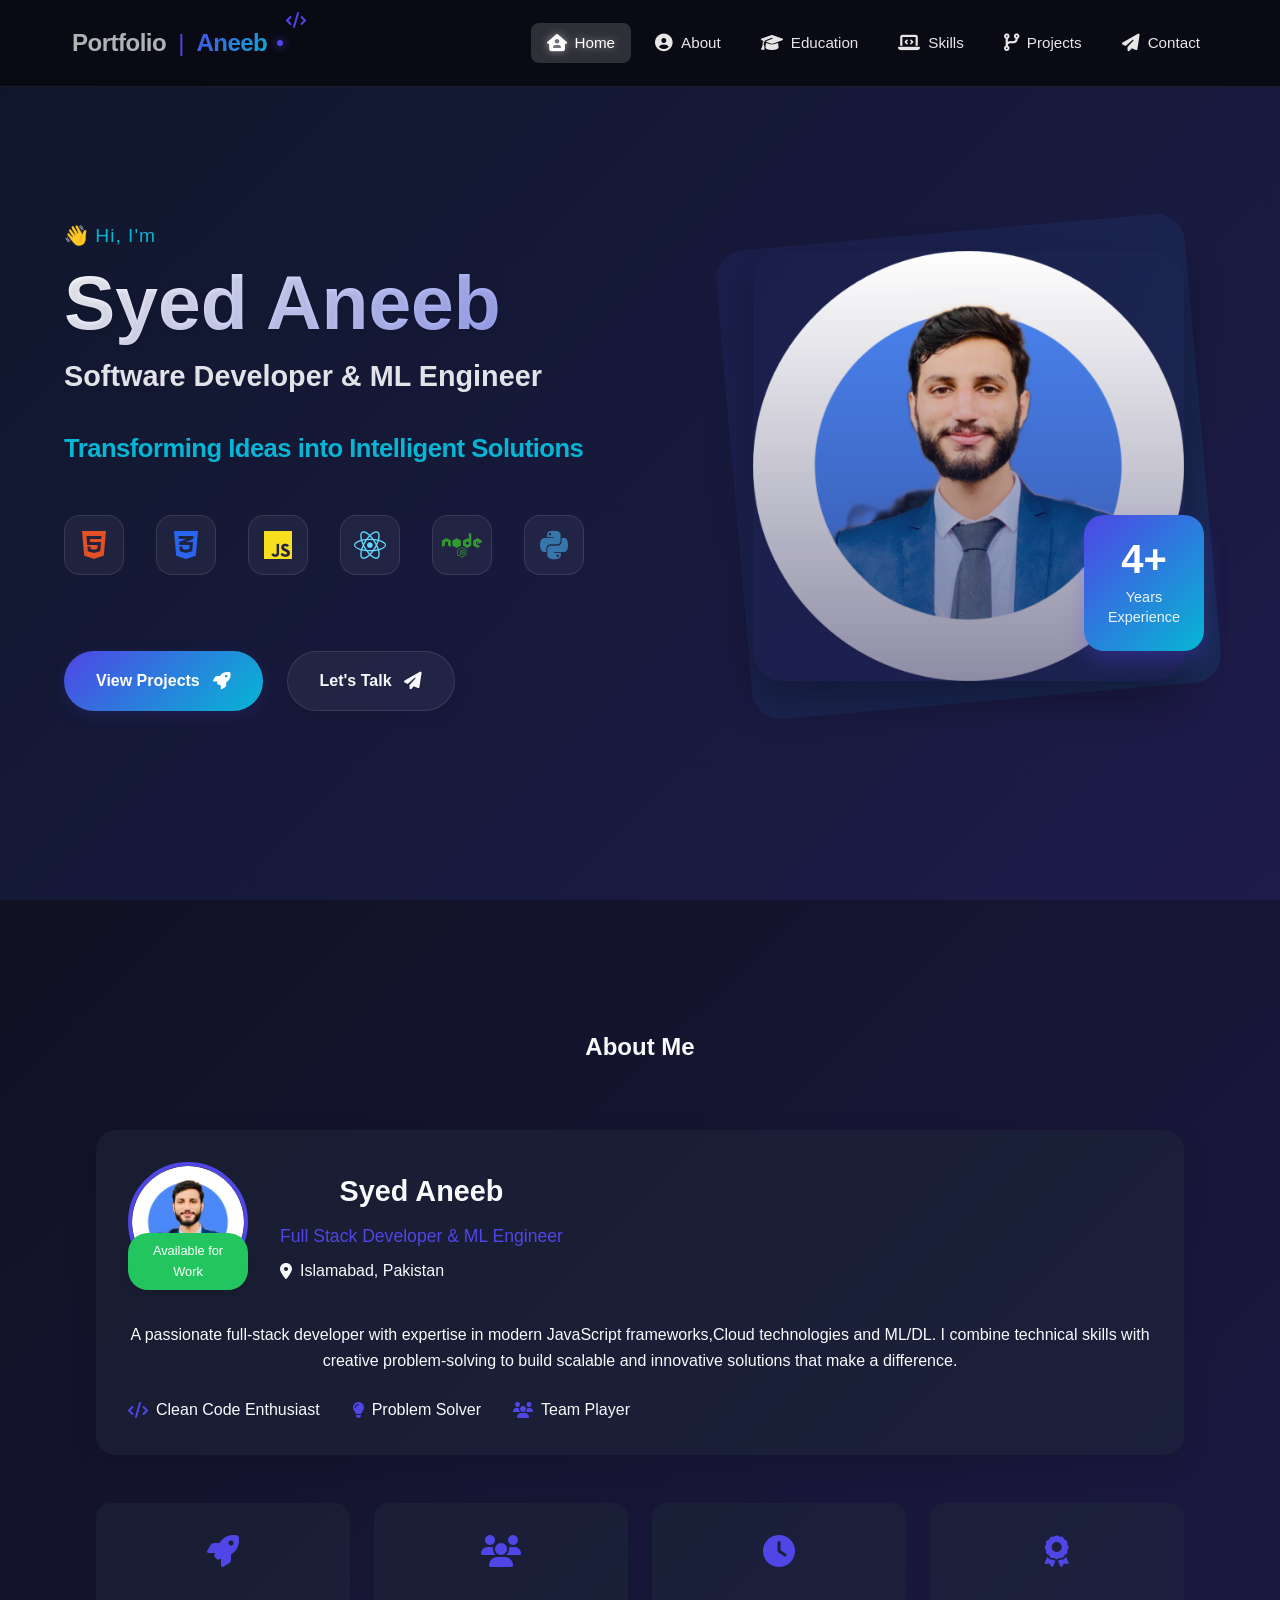
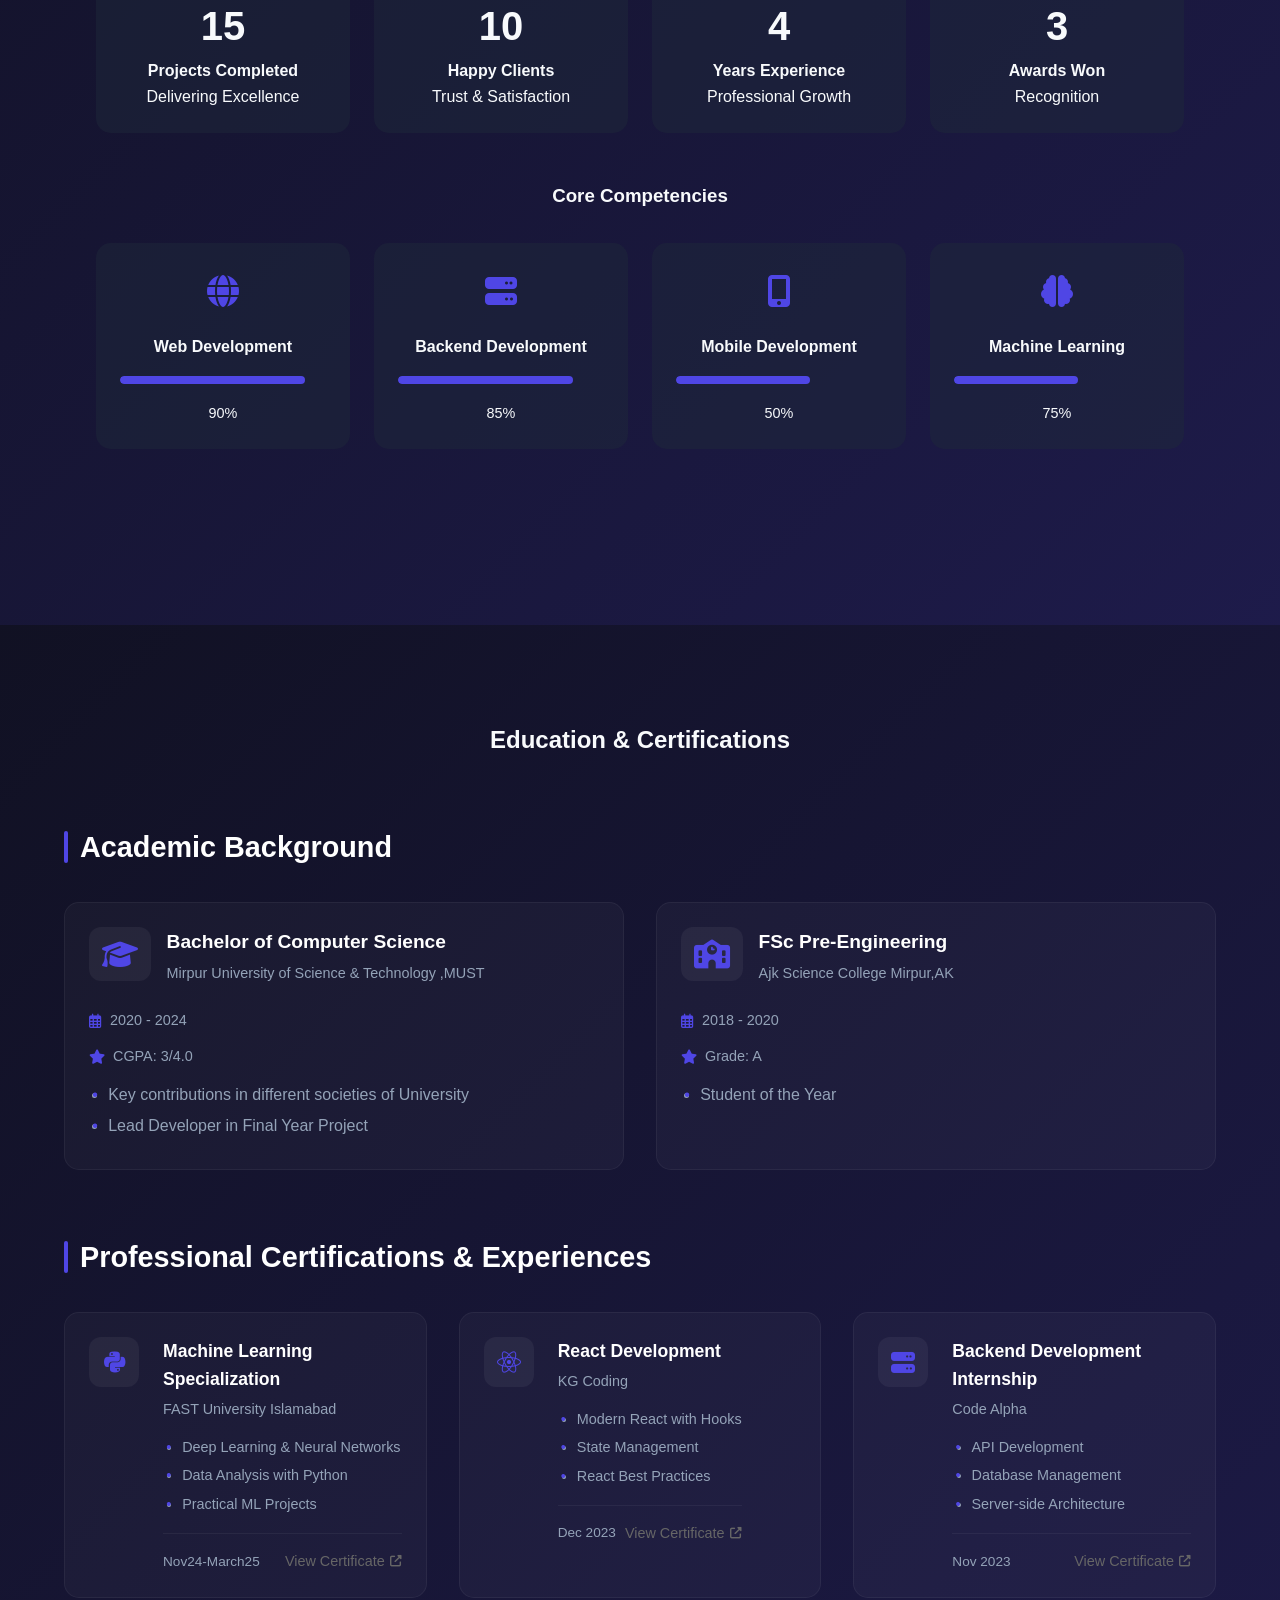
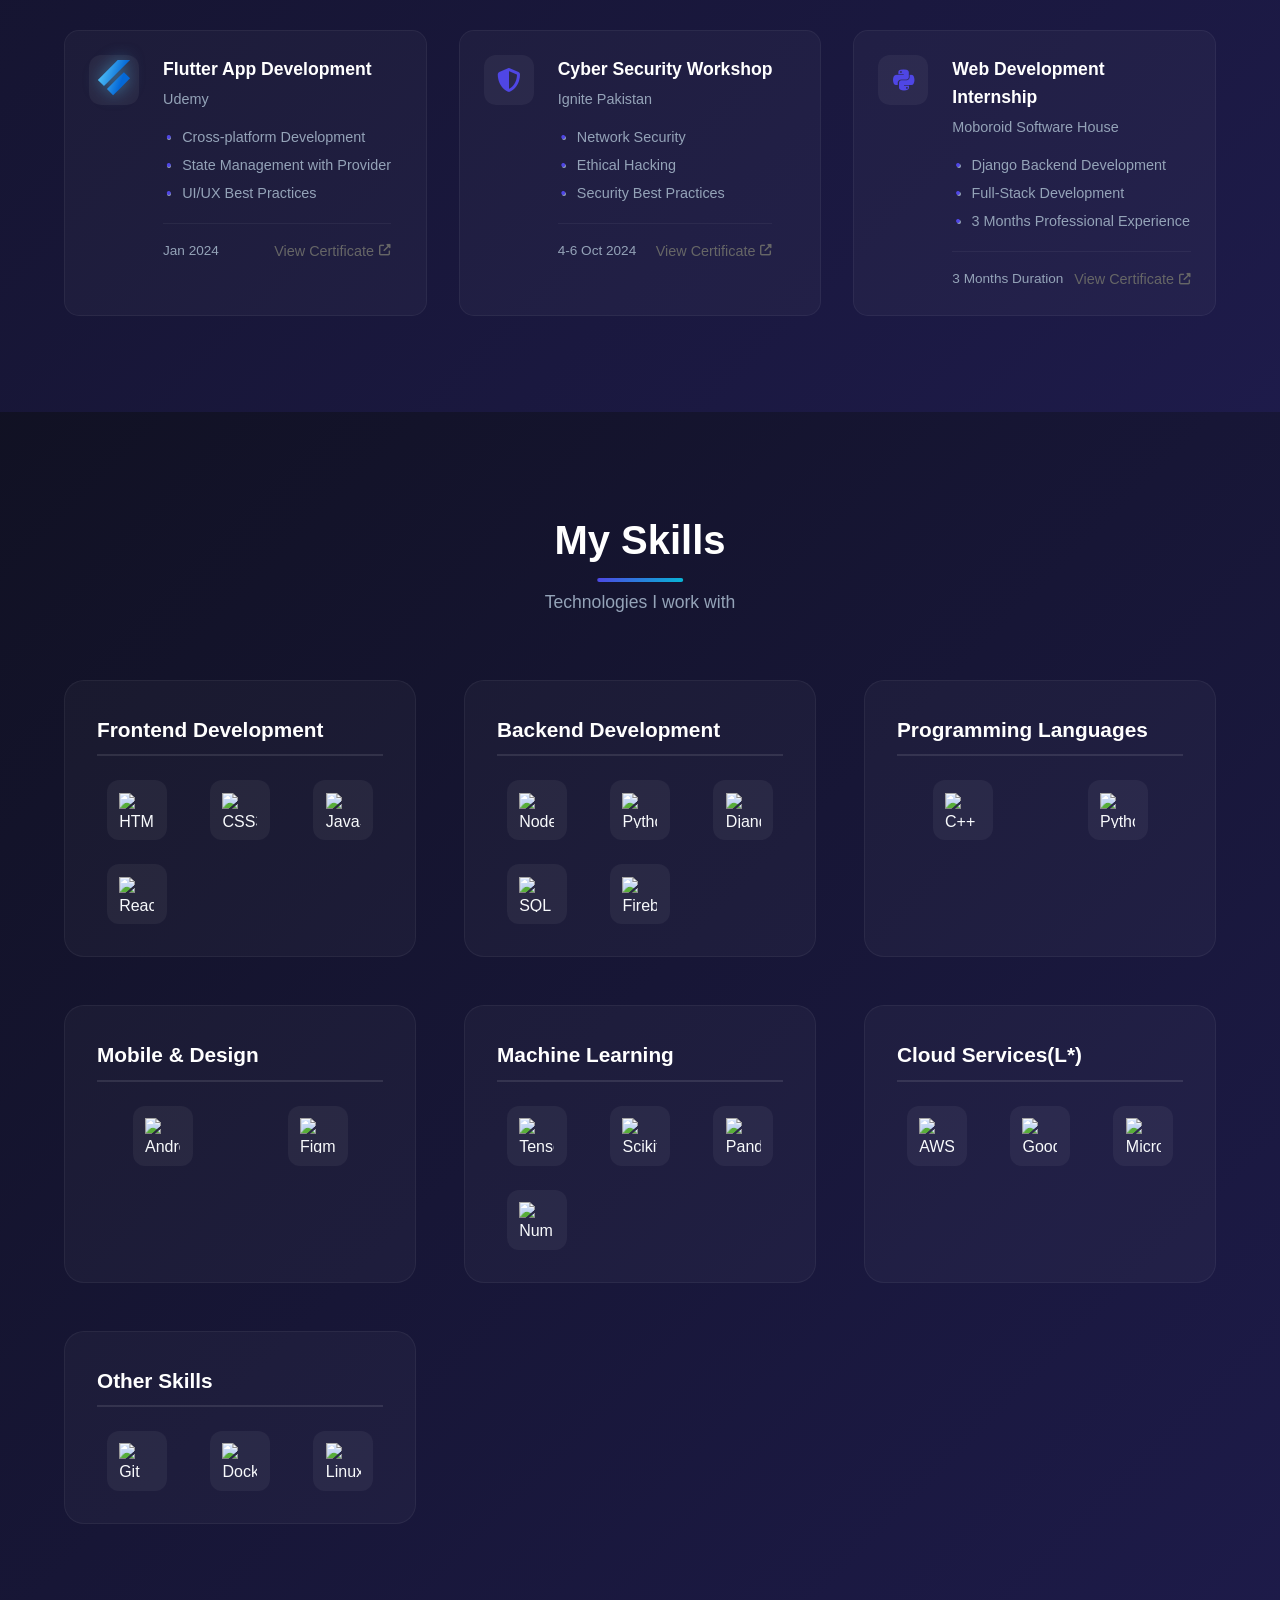
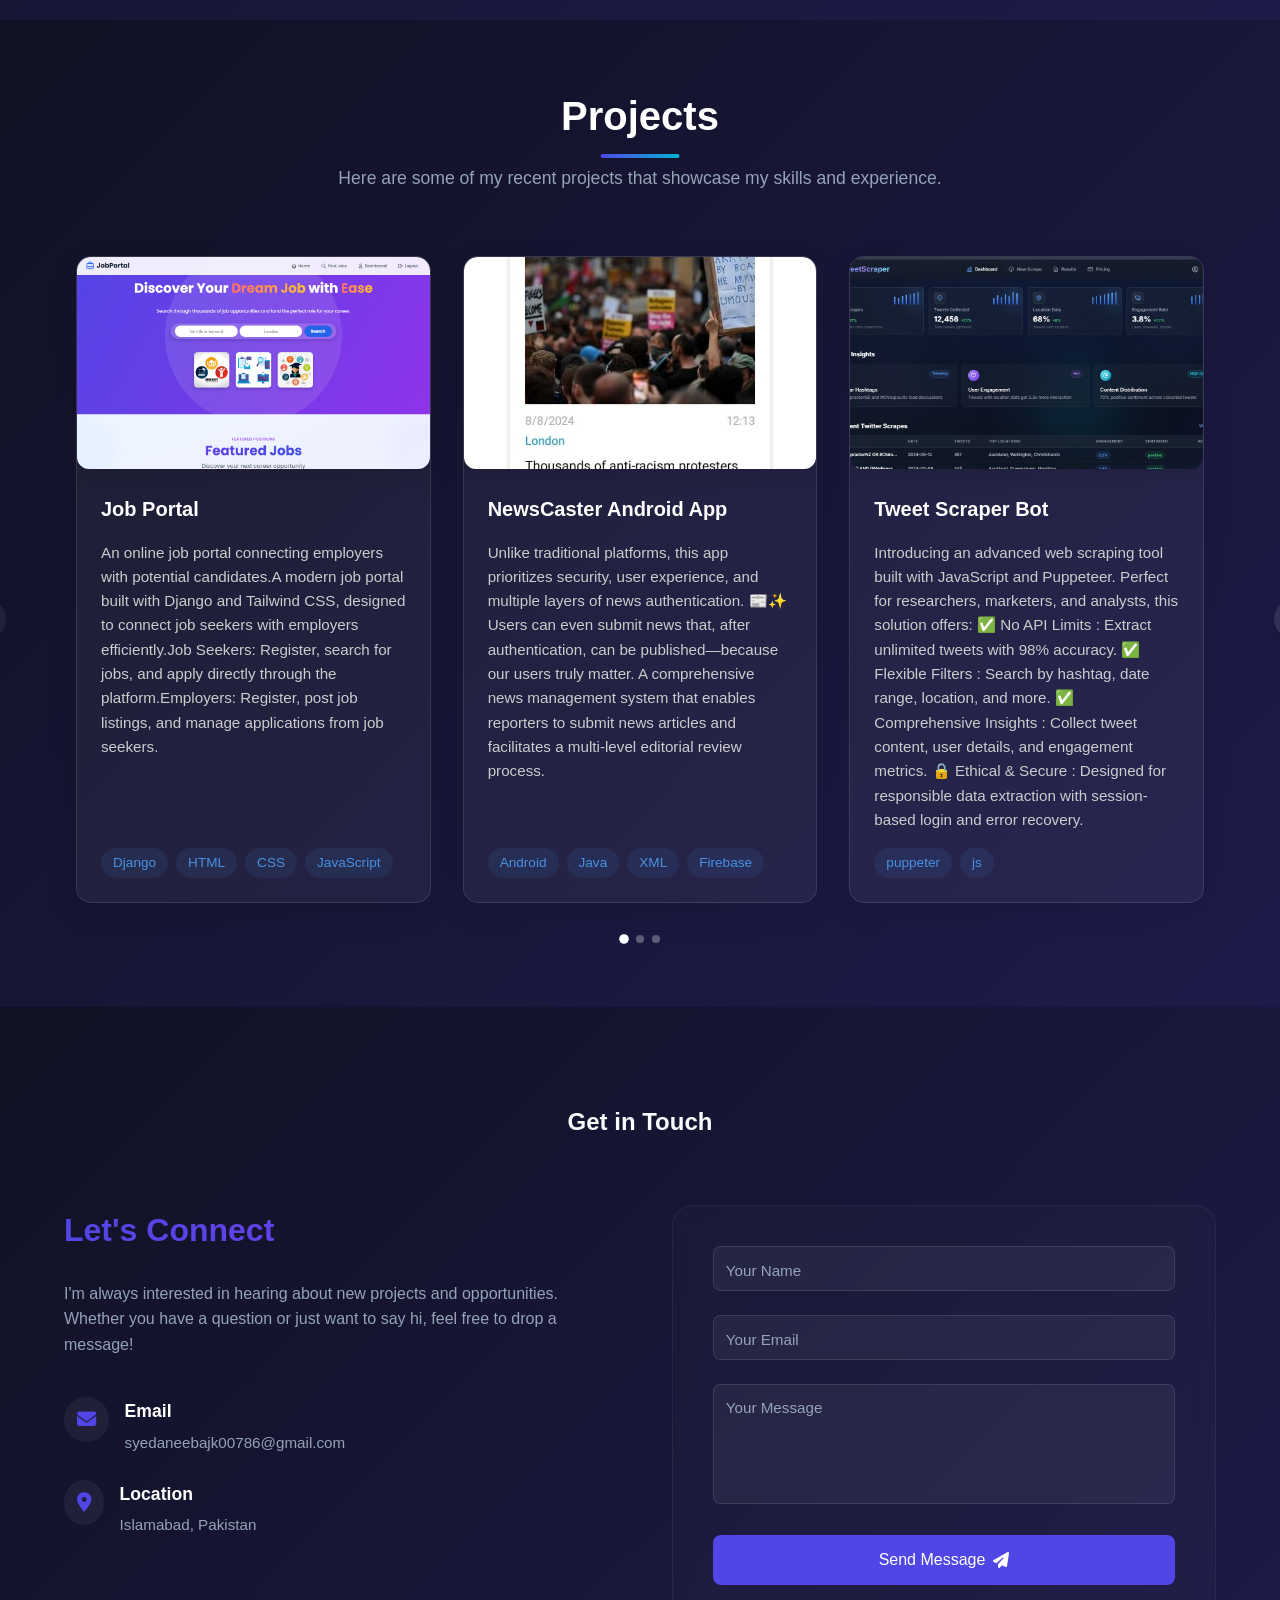
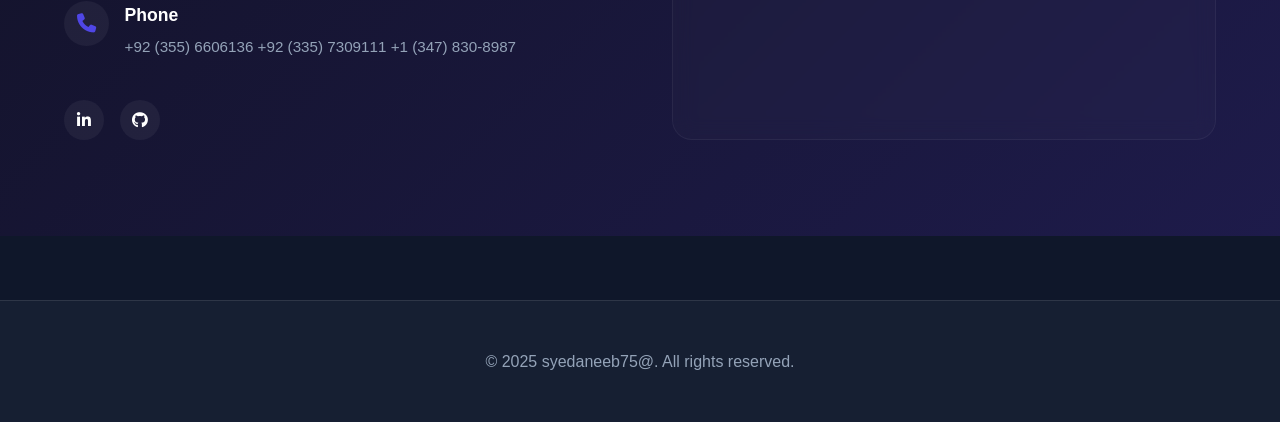
==== commit 4283f5b4: "Update index.html" ====
--- a/pf/html/index.html
+++ b/pf/html/index.html
@@ -692,7 +692,9 @@
                             <i class="fas fa-phone"></i>
                             <div class="item-content">
                                 <h4>Phone</h4>
-                                <a href="tel:+1234567890">+92 (355) 6606136</a>
+                                <a href="tel:+1234567890">+92 (355) 6606136 </a>
+                                <a href="tel:+1234567890"> +92 (335) 7309111 </a>
+                                 <a href="tel:+1234567890"> +1 (347) 830-8987 </a>
                             </div>
                         </div>
                     </div>
--- a/pf/css/projects.css
+++ b/pf/css/projects.css
@@ -251,6 +251,62 @@
 
 .dot.active {
     background: var(--primary-color);
+    transform: scale(1.2);
+}
+
+/* Project Navigation Styles */
+.project-navigation {
+    display: flex;
+    justify-content: center;
+    align-items: center;
+    gap: 1rem;
+    margin-top: 2rem;
+}
+
+.nav-btn {
+    background: rgba(255, 255, 255, 0.1);
+    border: none;
+    border-radius: 50%;
+    width: 40px;
+    height: 40px;
+    display: flex;
+    align-items: center;
+    justify-content: center;
+    cursor: pointer;
+    transition: all 0.3s ease;
+}
+
+.nav-btn:hover:not(:disabled) {
+    background: rgba(255, 255, 255, 0.2);
+    transform: scale(1.1);
+}
+
+.nav-btn:disabled {
+    opacity: 0.5;
+    cursor: not-allowed;
+}
+
+.nav-btn i {
+    color: white;
+    font-size: 1rem;
+}
+
+.nav-indicators {
+    display: flex;
+    gap: 0.5rem;
+}
+
+.nav-indicator {
+    width: 8px;
+    height: 8px;
+    border-radius: 50%;
+    background: rgba(255, 255, 255, 0.3);
+    cursor: pointer;
+    transition: all 0.3s ease;
+}
+
+.nav-indicator.active {
+    background: white;
     transform: scale(1.2);
 }
 
